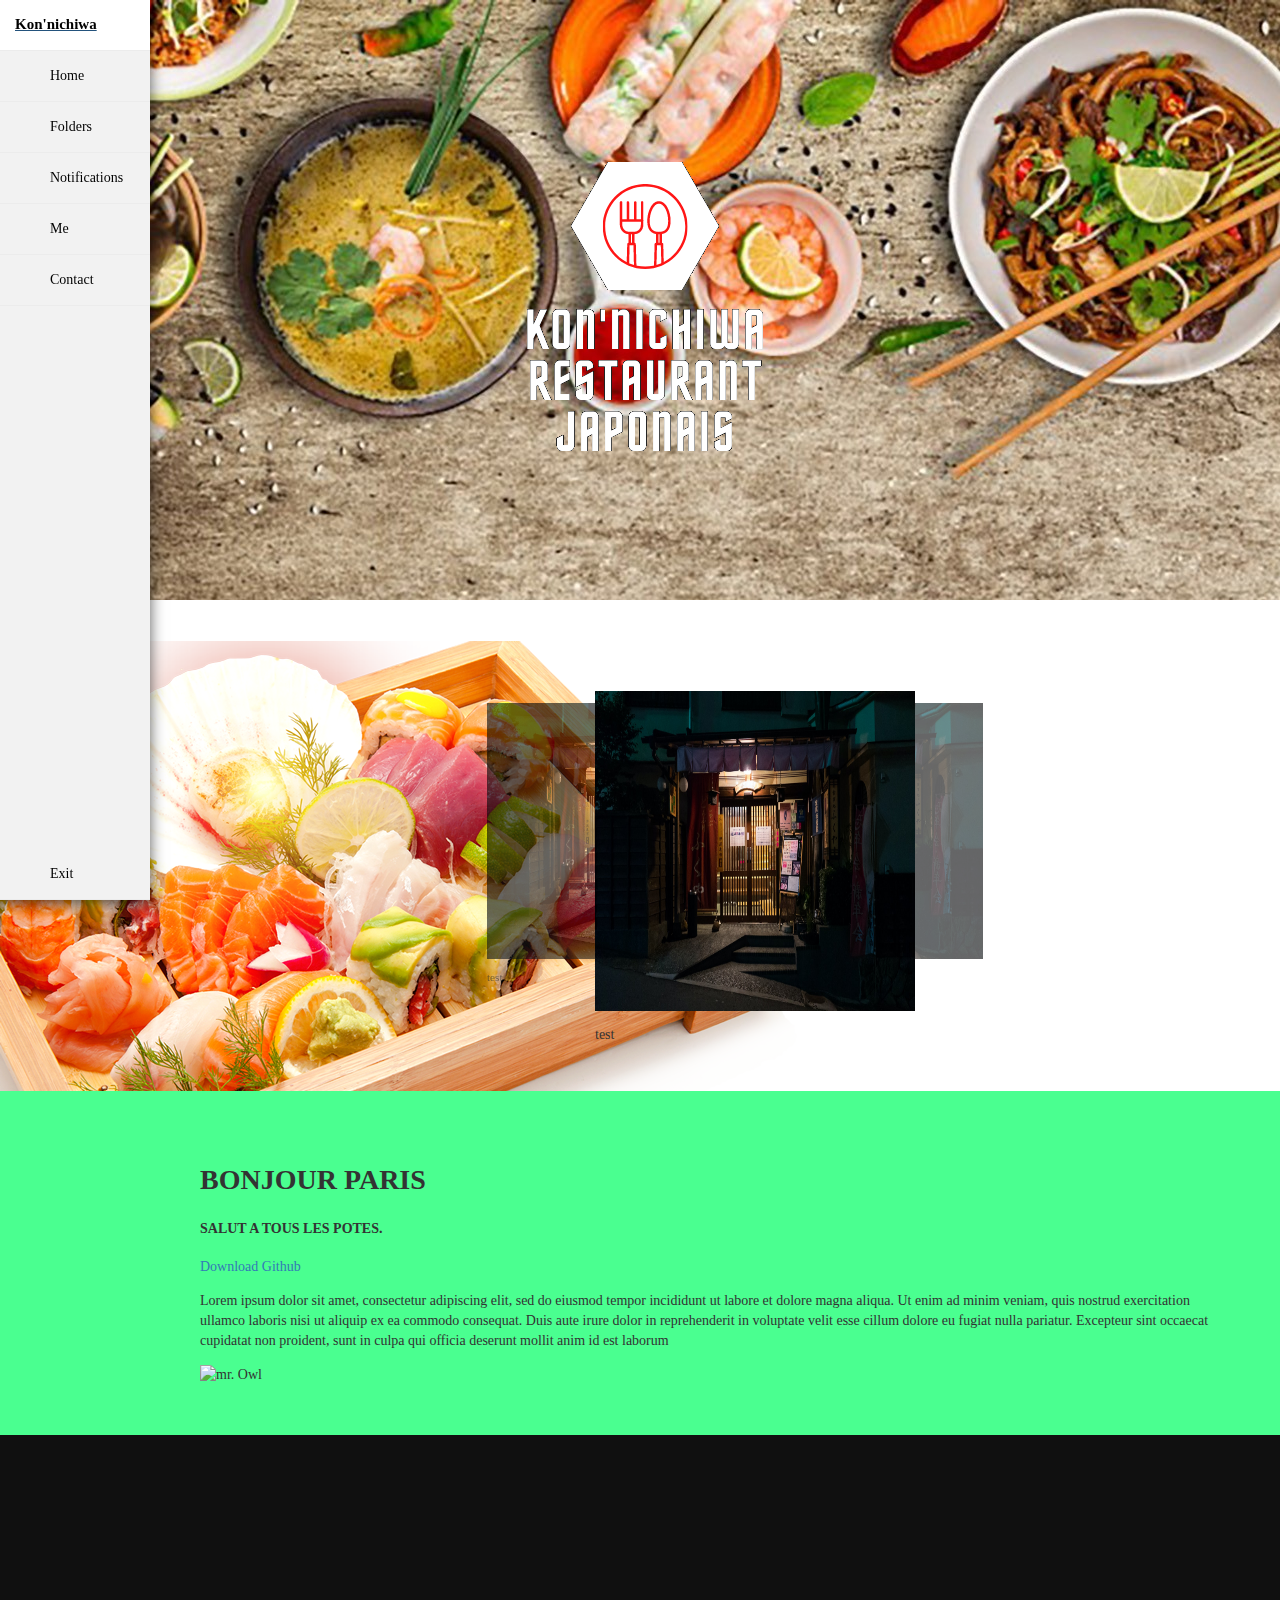
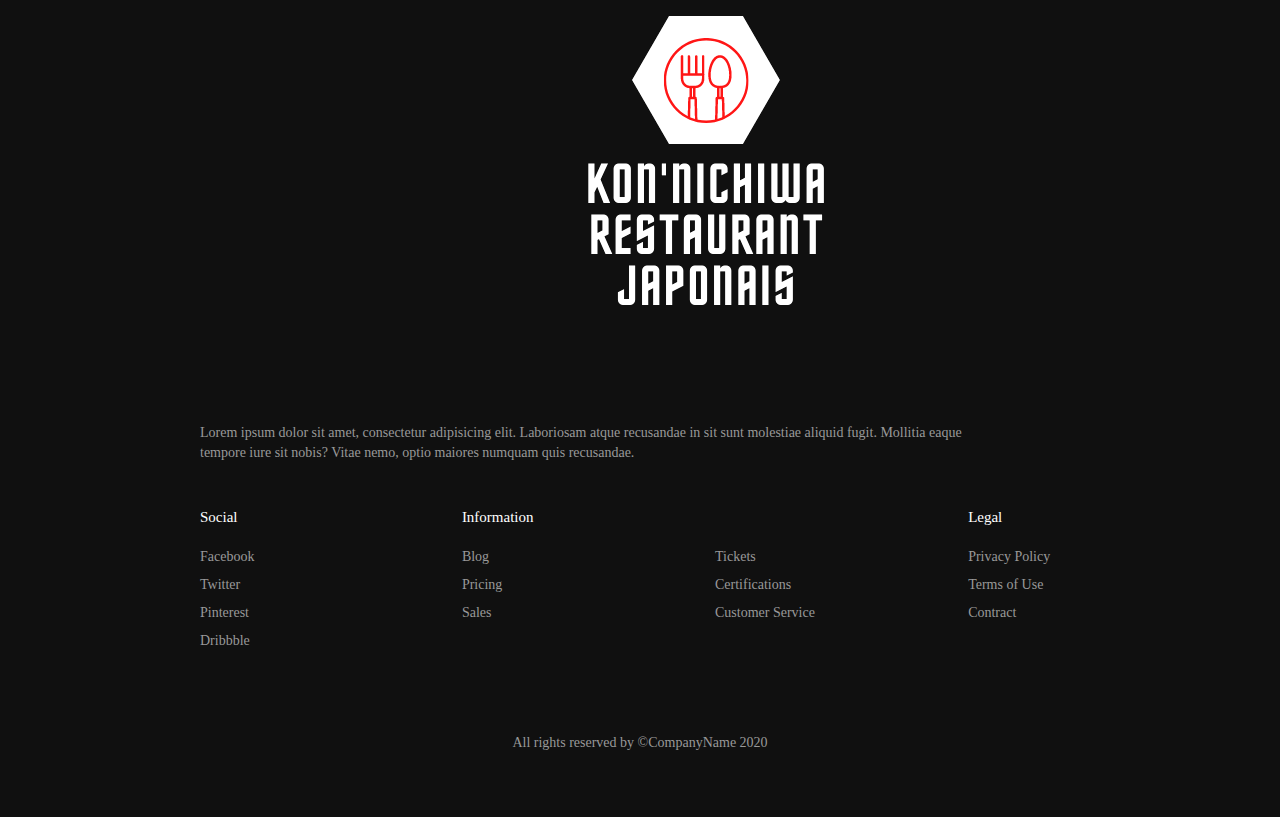
==== Index.html @ 8872e387 "Simon" ====
<!DOCTYPE html>
<html>
    
    <head>
		<html lang="fr">
		<meta charset="utf-8">
		<meta http-equiv="X-UA-Compatible" content="IE=edge">
		<title>Kon'nichiwa | Restaurant Japonais</title>
		<meta name="viewport" content="width=device-width, initial-scale=1">
		<link rel="StyleSheet" href="css/Navbar.css">
		<link rel="StyleSheet" href="css/carousel.css">		
		<link rel="StyleSheet" href="css/carousel2.css">			
		<link rel="StyleSheet" href="css/Footer.css">
		<link rel="StyleSheet" href="css/css.css">
		<link href="https://fonts.googleapis.com/css2?family=Source+Sans+Pro:wght@400;700&display=swap" rel="stylesheet">
		<link rel="stylesheet" href="https://cdnjs.cloudflare.com/ajax/libs/font-awesome/5.14.0/css/all.min.css" integrity="sha512-1PKOgIY59xJ8Co8+NE6FZ+LOAZKjy+KY8iq0G4B3CyeY6wYHN3yt9PW0XpSriVlkMXe40PTKnXrLnZ9+fkDaog==" crossorigin="anonymous" />
	
	</head>

<body>
 <!-- Fixed navbar -->
 
 <nav class="navbar">
	<ul class="navbar-menu">
	  <li class="navbar-item logo">
		<a href="#" class="navbar-link">
		  <span class="navbar-title">Kon'nichiwa</span>
		  <i class="fas fa-chevron-right navbar-icon"></i>
		</a>
	  </li>
	  <li class="navbar-item">
		<a href="#" class="navbar-link">
		  <i class="fas fa-home navbar-icon"></i>
		  <span class="navbar-title">Home</span>
		</a>
	  </li>
	  <li class="navbar-item">
		<a href="#" class="navbar-link">
		  <i class="fas fa-folder navbar-icon"></i>
		  <span class="navbar-title">Folders</span>
		</a>
	  </li>
	  <li class="navbar-item">
		<a href="#" class="navbar-link">
		  <i class="fas fa-bell navbar-icon"></i>
		  <span class="navbar-title">Notifications</span>
		</a>
	  </li>
	  <li class="navbar-item">
		<a href="#" class="navbar-link">
		  <i class="fas fa-user navbar-icon"></i>
		  <span class="navbar-title">Me</span>
		</a>
	  </li>
	  <li class="navbar-item">
		<a href="#" class="navbar-link">
		  <i class="fas fa-phone navbar-icon"></i>
		  <span class="navbar-title">Contact</span>
		</a>
	  </li>
	  <li class="navbar-item">
		<a href="#" class="navbar-link">
		  <i class="fas fa-sign-out-alt navbar-icon"></i>
		  <span class="navbar-title">Exit</span>
		</a>
	  </li>
	</ul>
  </nav>



  <section id="hero">
	<div class="row">
	  <div class="large-8 medium-8 columns">
		<img src="img/Restaurant.png">
	  </div>
	</div>
  </section>
  <hr>

  <section id="hero2">
	<div class="row">
		<div class="large-8 medium-8 columns">
		  <div class="card-carousel">
			<div class="my-card"><img width="320px" height="320px"src="img/slide1.jpg"><p>test</p></div>
			<div class="my-card"><img width="320px" height="320px"src="img/japon.jpg"><p>test</p></div>
			<div class="my-card"><img width="320px" height="320px"src="img/japon.jpg"><p>test</p></div>
			<div class="my-card"><img width="320px" height="320px"src="img/japon.jpg"><p>test</p></div>
			<div class="my-card"><img width="320px" height="320px"src="img/japon.jpg"><p>test</p></div>
			<div class="my-card"><img width="320px" height="320px"src="img/japon.jpg"><p>test</p></div>
			<div class="my-card"><img width="320px" height="320px"src="img/japon.jpg"><p>test</p></div>
			<div class="my-card"><img width="320px" height="320px"src="img/japon.jpg"><p>test</p></div>
			</div>
		</div>
	  </div>
	</section>
	
  <section id="hero3">
	<div class="row">
	  <div class="large-8 medium-8 columns">
		<h1>BONJOUR PARIS</h1>
		<h4>SALUT A TOUS LES POTES.</h4>
		<a href="https://github.com/OwlCarousel2/OwlCarousel2/archive/2.3.4.zip" class="hero-button">Download</a> 
		<a href="https://github.com/OwlCarousel2/OwlCarousel2" class="hero-button outline">Github</a> 
		<p>Lorem ipsum dolor sit amet, consectetur adipiscing elit, sed do eiusmod tempor incididunt ut labore et dolore magna aliqua. Ut enim ad minim veniam, quis nostrud exercitation ullamco laboris nisi ut aliquip ex ea commodo consequat. Duis aute irure dolor in reprehenderit in voluptate velit esse cillum dolore eu fugiat nulla pariatur. Excepteur sint occaecat cupidatat non proident, sunt in culpa qui officia deserunt mollit anim id est laborum</p>
	  </div>
	  <div class="large-4 medium-4 columns">
		<img class="owl-logo" src="assets/img/owl-logo.png" alt="mr. Owl">
	  </div>
	</div>
  </section> 

	  <!--Footer-->
	  <footer class="footer">
		<div class="allfooter">
		<div class="l-footer">
		<h1>
		<img src="img/Restaurant.png" alt=""></h1>
		<p>
		Lorem ipsum dolor sit amet, consectetur adipisicing elit. Laboriosam atque recusandae in sit sunt molestiae aliquid fugit. Mollitia eaque tempore iure sit nobis? Vitae nemo, optio maiores numquam quis recusandae.</p>
		</div>
		<ul class="r-footer">
		<li>
		  <h2>
		Social</h2>
		<ul class="box">
		<li><a href="#">Facebook</a></li>
		<li><a href="#">Twitter</a></li>
		<li><a href="#">Pinterest</a></li>
		<li><a href="#">Dribbble</a></li>
		</ul>
		</li>
		<li class="features">
		  <h2>
		Information</h2>
		<ul class="box h-box">
		<li><a href="#">Blog</a></li>
		<li><a href="#">Pricing</a></li>
		<li><a href="#">Sales</a></li>
		<li><a href="#">Tickets</a></li>
		<li><a href="#">Certifications</a></li>
		<li><a href="#">Customer Service</a></li>
		</ul>
		</li>
		<li>
		  <h2>
		Legal</h2>
		<ul class="box">
		<li><a href="#">Privacy Policy</a></li>
		<li><a href="#">Terms of Use</a></li>
		<li><a href="#">Contract</a></li>
		</ul>
		</li>
		</ul>		
	</div>		
		<div class="b-footer">
		<p>
		All rights reserved by ©CompanyName 2020 </p>
		</div>
		</footer>
  </div>
	
	

  <script src="https://code.jquery.com/jquery-3.3.1.min.js" integrity="sha384-tsQFqpEReu7ZLhBV2VZlAu7zcOV+rXbYlF2cqB8txI/8aZajjp4Bqd+V6D5IgvKT" crossorigin="anonymous">
  </script>
  <script src="js/carousel.js"></script>

</body>
</html>
---- css/Navbar.css ----
:root {
  --navbar-background-color: #f2f2f2;
  --navbar-item-hovered-color:white;
  --navbar-separator-color:#ececec;
  --navbar-icon-color:#646c79;
  --navbar-text-color:black;
  --navbar-transition-speed: .2s;
  --primary-color:#7C4DFF;
  --navbar-logo-background-color:#e2dfe4;
}


html, body {
  margin:0;
  font-family: 'Source Sans Pro';
  font-size:16px;
}

main {
  padding: 1rem 4rem;
  margin-left: 5rem;
  text-align: justify;
}

.navbar {
  width:5rem;
  position:fixed;
  top:0px;
  left:0px;
  bottom:0px;
  background:var(--navbar-background-color);
  box-shadow: rgba(0,0, 0, 0.65) 0 4px 14px;
  transition: width var(--navbar-transition-speed) ease;
  z-index: 1;
}

.navbar:hover {
  width:15rem;
}

.navbar-menu {
  list-style: none;
  padding:0;
  margin:0;
  display:flex;
  flex-direction: column;
  align-items: center;
  height:100%;
}

.navbar-item {
  width: 100%;
  border-bottom:solid 1px var(--navbar-separator-color);
  transition: background-color var(--navbar-transition-speed);
}

.navbar-item:hover {
  background-color:var(--navbar-item-hovered-color);
}

.navbar-item:last-child {
  margin-top:auto;
}

.navbar-link {
  display:flex;
  align-items: center;
  justify-content: flex-start;
  height:5rem;
  width:100%;
  text-decoration: none;
}

.navbar-icon {
  text-align: center;
  font-size: 1.5rem;
  min-width: 2rem;
  margin: 0 1.5rem;
  color:var(--navbar-icon-color);
  transition:var(--navbar-transition-speed);
}

.navbar-item:hover .navbar-icon {
  color:var(--primary-color);
}

.navbar-title {
  color:var(--navbar-text-color);
}

.navbar:not(:hover) .navbar-title {
  display:none;
}

.logo {
  background:var(--navbar-logo-background-color);
}

.logo .navbar-title {
  font-size:1.5rem;
  font-weight:bold;
  margin-left:1.5rem;
}

.navbar:hover .logo .navbar-icon {
  transform:rotate(180deg);
}

/*
** RESPONSIVE
*/

@media only screen and (max-width:1024px) {
  .navbar {
    top:auto;
    width:100%;
    bottom:0px;
    z-index: 1;
  }

  .navbar:hover {
    width:100%;
  }

  .navbar-menu {
    flex-direction: row;
  }

  .logo {
    display:none;
  }

  main {
    margin-left:0;
    margin-bottom:5rem;
  }

  .navbar:hover .navbar-title {
    display:none;
  }

  .navbar-icon {
    min-width:auto;
    margin:0;
  }

  .navbar-link {
    justify-content: center;
  }
}
---- css/carousel.css ----
/*!
 * Generated using the Bootstrap Customizer (https://getbootstrap.com/docs/3.4/customize/)
 */
/*!
 * Bootstrap v3.4.1 (https://getbootstrap.com/)
 * Copyright 2011-2019 Twitter, Inc.
 * Licensed under MIT (https://github.com/twbs/bootstrap/blob/master/LICENSE)
 */
/*! normalize.css v3.0.3 | MIT License | github.com/necolas/normalize.css */
html {
  font-family: sans-serif;
  -ms-text-size-adjust: 100%;
  -webkit-text-size-adjust: 100%;
}
body {
  margin: 0;
}
article,
aside,
details,
figcaption,
figure,
footer,
header,
hgroup,
main,
menu,
nav,
section,
summary {
  display: block;
}
audio,
canvas,
progress,
video {
  display: inline-block;
  vertical-align: baseline;
}
audio:not([controls]) {
  display: none;
  height: 0;
}
[hidden],
template {
  display: none;
}
a {
  background-color: transparent;
}
a:active,
a:hover {
  outline: 0;
}
abbr[title] {
  border-bottom: none;
  text-decoration: underline;
  text-decoration: underline dotted;
}
b,
strong {
  font-weight: bold;
}
dfn {
  font-style: italic;
}
h1 {
  font-size: 2em;
  margin: 0.67em 0;
}
mark {
  background: #ff0;
  color: #000;
}
small {
  font-size: 80%;
}
sub,
sup {
  font-size: 75%;
  line-height: 0;
  position: relative;
  vertical-align: baseline;
}
sup {
  top: -0.5em;
}
sub {
  bottom: -0.25em;
}
img {
  border: 0;
}
svg:not(:root) {
  overflow: hidden;
}
figure {
  margin: 1em 40px;
}
hr {
  -webkit-box-sizing: content-box;
  -moz-box-sizing: content-box;
  box-sizing: content-box;
  height: 0;
}
pre {
  overflow: auto;
}
code,
kbd,
pre,
samp {
  font-family: monospace, monospace;
  font-size: 1em;
}
button,
input,
optgroup,
select,
textarea {
  color: inherit;
  font: inherit;
  margin: 0;
}
button {
  overflow: visible;
}
button,
select {
  text-transform: none;
}
button,
html input[type="button"],
input[type="reset"],
input[type="submit"] {
  -webkit-appearance: button;
  cursor: pointer;
}
button[disabled],
html input[disabled] {
  cursor: default;
}
button::-moz-focus-inner,
input::-moz-focus-inner {
  border: 0;
  padding: 0;
}
input {
  line-height: normal;
}
input[type="checkbox"],
input[type="radio"] {
  -webkit-box-sizing: border-box;
  -moz-box-sizing: border-box;
  box-sizing: border-box;
  padding: 0;
}
input[type="number"]::-webkit-inner-spin-button,
input[type="number"]::-webkit-outer-spin-button {
  height: auto;
}
input[type="search"] {
  -webkit-appearance: textfield;
  -webkit-box-sizing: content-box;
  -moz-box-sizing: content-box;
  box-sizing: content-box;
}
input[type="search"]::-webkit-search-cancel-button,
input[type="search"]::-webkit-search-decoration {
  -webkit-appearance: none;
}
fieldset {
  border: 1px solid #c0c0c0;
  margin: 0 2px;
  padding: 0.35em 0.625em 0.75em;
}
legend {
  border: 0;
  padding: 0;
}
textarea {
  overflow: auto;
}
optgroup {
  font-weight: bold;
}
table {
  border-collapse: collapse;
  border-spacing: 0;
}
td,
th {
  padding: 0;
}
* {
  -webkit-box-sizing: border-box;
  -moz-box-sizing: border-box;
  box-sizing: border-box;
}
*:before,
*:after {
  -webkit-box-sizing: border-box;
  -moz-box-sizing: border-box;
  box-sizing: border-box;
}
html {
  font-size: 10px;
  -webkit-tap-highlight-color: rgba(0, 0, 0, 0);
}
body {
  font-family: "Helvetica Neue", Helvetica, Arial, sans-serif;
  font-size: 14px;
  line-height: 1.42857143;
  color: #333333;
  background-color: #ffffff;
}
input,
button,
select,
textarea {
  font-family: inherit;
  font-size: inherit;
  line-height: inherit;
}
a {
  color: #337ab7;
  text-decoration: none;
}
a:hover,
a:focus {
  color: #23527c;
  text-decoration: underline;
}
a:focus {
  outline: 5px auto -webkit-focus-ring-color;
  outline-offset: -2px;
}
figure {
  margin: 0;
}
img {
  vertical-align: middle;
  display: flex;
  margin: auto;
}
.img-responsive,
.carousel-inner > .item > img,
.carousel-inner > .item > a > img {
  display: block;
  max-width: 100%;
  height: auto;
}
.img-rounded {
  border-radius: 6px;
}
.img-thumbnail {
  padding: 4px;
  line-height: 1.42857143;
  background-color: #ffffff;
  border: 1px solid #dddddd;
  border-radius: 4px;
  -webkit-transition: all 0.2s ease-in-out;
  -o-transition: all 0.2s ease-in-out;
  transition: all 0.2s ease-in-out;
  display: inline-block;
  max-width: 100%;
  height: auto;
}
.img-circle {
  border-radius: 50%;
}
hr {
  margin-top: 20px;
  margin-bottom: 20px;
  border: 0;
  border-top: 1px solid #eeeeee;
}
.sr-only {
  position: absolute;
  width: 1px;
  height: 1px;
  padding: 0;
  margin: -1px;
  overflow: hidden;
  clip: rect(0, 0, 0, 0);
  border: 0;
}
.sr-only-focusable:active,
.sr-only-focusable:focus {
  position: static;
  width: auto;
  height: auto;
  margin: 0;
  overflow: visible;
  clip: auto;
}
[role="button"] {
  cursor: pointer;
}
.carousel {
  position: relative;
}
.carousel-inner {
  position: relative;
  width: 100%;
  overflow: hidden;
}
.carousel-inner > .item {
  position: relative;
  display: none;
  -webkit-transition: 0.6s ease-in-out left;
  -o-transition: 0.6s ease-in-out left;
  transition: 0.6s ease-in-out left;
}
.carousel-inner > .item > img,
.carousel-inner > .item > a > img {
  line-height: 1;
}
@media all and (transform-3d), (-webkit-transform-3d) {
  .carousel-inner > .item {
    -webkit-transition: -webkit-transform 0.6s ease-in-out;
    -o-transition: -o-transform 0.6s ease-in-out;
    transition: transform 0.6s ease-in-out;
    -webkit-backface-visibility: hidden;
    backface-visibility: hidden;
    -webkit-perspective: 1000px;
    perspective: 1000px;
  }
  .carousel-inner > .item.next,
  .carousel-inner > .item.active.right {
    -webkit-transform: translate3d(100%, 0, 0);
    transform: translate3d(100%, 0, 0);
    left: 0;
  }
  .carousel-inner > .item.prev,
  .carousel-inner > .item.active.left {
    -webkit-transform: translate3d(-100%, 0, 0);
    transform: translate3d(-100%, 0, 0);
    left: 0;
  }
  .carousel-inner > .item.next.left,
  .carousel-inner > .item.prev.right,
  .carousel-inner > .item.active {
    -webkit-transform: translate3d(0, 0, 0);
    transform: translate3d(0, 0, 0);
    left: 0;
  }
}
.carousel-inner > .active,
.carousel-inner > .next,
.carousel-inner > .prev {
  display: block;
}
.carousel-inner > .active {
  left: 0;
}
.carousel-inner > .next,
.carousel-inner > .prev {
  position: absolute;
  top: 0;
  width: 100%;
}
.carousel-inner > .next {
  left: 100%;
}
.carousel-inner > .prev {
  left: -100%;
}
.carousel-inner > .next.left,
.carousel-inner > .prev.right {
  left: 0;
}
.carousel-inner > .active.left {
  left: -100%;
}
.carousel-inner > .active.right {
  left: 100%;
}
.carousel-control {
  position: absolute;
  top: 0;
  bottom: 0;
  left: 0;
  width: 15%;
  font-size: 20px;
  color: #ffffff;
  text-align: center;
  text-shadow: 0 1px 2px rgba(0, 0, 0, 0.6);
  background-color: rgba(0, 0, 0, 0);
  filter: alpha(opacity=50);
  opacity: 0.5;
}
.carousel-control.left {
  background-image: -webkit-linear-gradient(left, rgba(0, 0, 0, 0.5) 0%, rgba(0, 0, 0, 0.0001) 100%);
  background-image: -o-linear-gradient(left, rgba(0, 0, 0, 0.5) 0%, rgba(0, 0, 0, 0.0001) 100%);
  background-image: -webkit-gradient(linear, left top, right top, from(rgba(0, 0, 0, 0.5)), to(rgba(0, 0, 0, 0.0001)));
  background-image: linear-gradient(to right, rgba(0, 0, 0, 0.5) 0%, rgba(0, 0, 0, 0.0001) 100%);
  filter: progid:DXImageTransform.Microsoft.gradient(startColorstr='#80000000', endColorstr='#00000000', GradientType=1);
  background-repeat: repeat-x;
}
.carousel-control.right {
  right: 0;
  left: auto;
  background-image: -webkit-linear-gradient(left, rgba(0, 0, 0, 0.0001) 0%, rgba(0, 0, 0, 0.5) 100%);
  background-image: -o-linear-gradient(left, rgba(0, 0, 0, 0.0001) 0%, rgba(0, 0, 0, 0.5) 100%);
  background-image: -webkit-gradient(linear, left top, right top, from(rgba(0, 0, 0, 0.0001)), to(rgba(0, 0, 0, 0.5)));
  background-image: linear-gradient(to right, rgba(0, 0, 0, 0.0001) 0%, rgba(0, 0, 0, 0.5) 100%);
  filter: progid:DXImageTransform.Microsoft.gradient(startColorstr='#00000000', endColorstr='#80000000', GradientType=1);
  background-repeat: repeat-x;
}
.carousel-control:hover,
.carousel-control:focus {
  color: #ffffff;
  text-decoration: none;
  outline: 0;
  filter: alpha(opacity=90);
  opacity: 0.9;
}
.carousel-control .icon-prev,
.carousel-control .icon-next,
.carousel-control .glyphicon-chevron-left,
.carousel-control .glyphicon-chevron-right {
  position: absolute;
  top: 50%;
  z-index: 5;
  display: inline-block;
  margin-top: -10px;
}
.carousel-control .icon-prev,
.carousel-control .glyphicon-chevron-left {
  left: 50%;
  margin-left: -10px;
}
.carousel-control .icon-next,
.carousel-control .glyphicon-chevron-right {
  right: 50%;
  margin-right: -10px;
}
.carousel-control .icon-prev,
.carousel-control .icon-next {
  width: 20px;
  height: 20px;
  font-family: serif;
  line-height: 1;
}
.carousel-control .icon-prev:before {
  content: "\2039";
}
.carousel-control .icon-next:before {
  content: "\203a";
}
.carousel-indicators {
  position: absolute;
  bottom: 10px;
  left: 50%;
  z-index: 15;
  width: 60%;
  padding-left: 0;
  margin-left: -30%;
  text-align: center;
  list-style: none;
}
.carousel-indicators li {
  display: inline-block;
  width: 10px;
  height: 10px;
  margin: 1px;
  text-indent: -999px;
  cursor: pointer;
  background-color: #000 \9;
  background-color: rgba(0, 0, 0, 0);
  border: 1px solid #ffffff;
  border-radius: 10px;
}
.carousel-indicators .active {
  width: 12px;
  height: 12px;
  margin: 0;
  background-color: #ffffff;
}
.carousel-caption {
  position: absolute;
  right: 15%;
  bottom: 20px;
  left: 15%;
  z-index: 10;
  padding-top: 20px;
  padding-bottom: 20px;
  color: #ffffff;
  text-align: center;
  text-shadow: 0 1px 2px rgba(0, 0, 0, 0.6);
}
.carousel-caption .btn {
  text-shadow: none;
}
@media screen and (min-width: 768px) {
  .carousel-control .glyphicon-chevron-left,
  .carousel-control .glyphicon-chevron-right,
  .carousel-control .icon-prev,
  .carousel-control .icon-next {
    width: 30px;
    height: 30px;
    margin-top: -10px;
    font-size: 30px;
  }
  .carousel-control .glyphicon-chevron-left,
  .carousel-control .icon-prev {
    margin-left: -10px;
  }
  .carousel-control .glyphicon-chevron-right,
  .carousel-control .icon-next {
    margin-right: -10px;
  }
  .carousel-caption {
    right: 20%;
    left: 20%;
    padding-bottom: 30px;
  }
  .carousel-indicators {
    bottom: 20px;
  }
}
.clearfix:before,
.clearfix:after {
  display: table;
  content: " ";
}
.clearfix:after {
  clear: both;
}
.center-block {
  display: block;
  margin-right: auto;
  margin-left: auto;
}
.pull-right {
  float: right !important;
}
.pull-left {
  float: left !important;
}
.hide {
  display: none !important;
}
.show {
  display: block !important;
}
.invisible {
  visibility: hidden;
}
.text-hide {
  font: 0/0 a;
  color: transparent;
  text-shadow: none;
  background-color: transparent;
  border: 0;
}
.hidden {
  display: none !important;
}
.affix {
  position: fixed;
}
---- css/carousel2.css ----
.card-carousel {
    display: flex;
    align-items: center;
    justify-content: center;
    position: relative;
  }
  
  .card-carousel .my-card {
    height: 20rem;
    width: 12rem;
    position: relative;
    z-index: 1;
    -webkit-transform: scale(0.6) translateY(-2rem);
    transform: scale(0.6) translateY(-2rem);
    opacity: 0;
    cursor: pointer;
    pointer-events: none;
    background: #2e5266;
    background: linear-gradient(to top, #2e5266, #6e8898);
    transition: 1s;
  }
  
  .card-carousel .my-card:after {
    content: '';
    position: absolute;
    height: 2px;
    width: 100%;
    border-radius: 100%;
    background-color: rgba(0,0,0,0.3);
    bottom: -5rem;
    -webkit-filter: blur(4px);
    filter: blur(4px);
  }
  
  .card-carousel .my-card.active {
    z-index: 3;
    -webkit-transform: scale(1) translateY(0) translateX(0);
    transform: scale(1) translateY(0) translateX(0);
    opacity: 1;
    pointer-events: auto;
    transition: 1s;
  }
  
  .card-carousel .my-card.prev, .card-carousel .my-card.next {
    z-index: 2;
    -webkit-transform: scale(0.8) translateY(-1rem) translateX(0);
    transform: scale(0.8) translateY(-1rem) translateX(0);
    opacity: 0.6;
    pointer-events: auto;
    transition: 1s;
  }
---- css/Footer.css ----
*, *:before, *:after {
    box-sizing: border-box;
    }
    
    body {
    font-family: poppins;
    margin: 0;
    display: grid;
    font-size: 14px;
    }
    header p {
    padding: 50px;
    text-align: center;
    color: #bebebe;
    text-transform: uppercase;
    font-size: 65px;
    font-weight: 700;
    }
    .footer {
    display: flex;
    flex-flow: row wrap;
    padding: 50px;
    color: #fff;
    background-color: #101010;
    }
    
    .footer > * {
    flex:  1 100%;
    }
    
    .l-footer {
    margin-right: 1.25em;
    margin-bottom: 2em;
    }
    
    h2 {
    font-weight: 400;
    font-size: 15px;
    }
    
    .footer ul {
    list-style: none;
    padding-left: 0;
    }
    
    .footer li {
    line-height: 2em;
    }
    
    .footer a {
    text-decoration: none;
    }
    
    .r-footer {
    display: flex;
    flex-flow: row wrap;
    }
    
    .r-footer > * {
    flex: 1 50%;
    margin-right: 1.25em;
    }
    
    .box a {
    color: #999;
    }
    
    .h-box {
    column-count: 2;
    column-gap: 1.25em;
    }
    
    .b-footer {
    text-align: center;
    color: #999;
    padding-top: 50px;
    }
    .allfooter
    {
        margin-left: 150px;
    }
    
    .l-footer p {
    padding-right: 20%;
    color: #999;
    }   
    
    @media screen and (min-width: 600px) {
    .r-footer > * {
    flex: 1;
    }
    
    .features {
    flex-grow: 2;
    }
    
    .l-footer {
    flex: 1 0px;
    }
    
    .r-footer {
    flex: 2 0px;
    }
    }
---- css/css.css ----
#hero {
    background-image: url(../img/baner.jpg);
    background-repeat: no-repeat;
    padding-top: 5rem;
    padding-bottom: 5rem;
    padding-left: 20rem;
    padding-right: 19rem;
}

#hero2 {
    background-image: url(../img/deco3.png);
    background-repeat: no-repeat; 
    padding-top: 5rem;
    padding-bottom: 20rem;
    padding-left: 20rem;
    padding-right: 5rem;
}

#hero3 {
    background-color: #4aff90;
    padding-top: 5rem;
    padding-bottom: 5rem;
    padding-left: 20rem;
    padding-right: 5rem;
}

.SectionGalerie{
    padding-left: 150px;

}

.container{
    padding-right : 50px;
    margin-left: 155px;
}
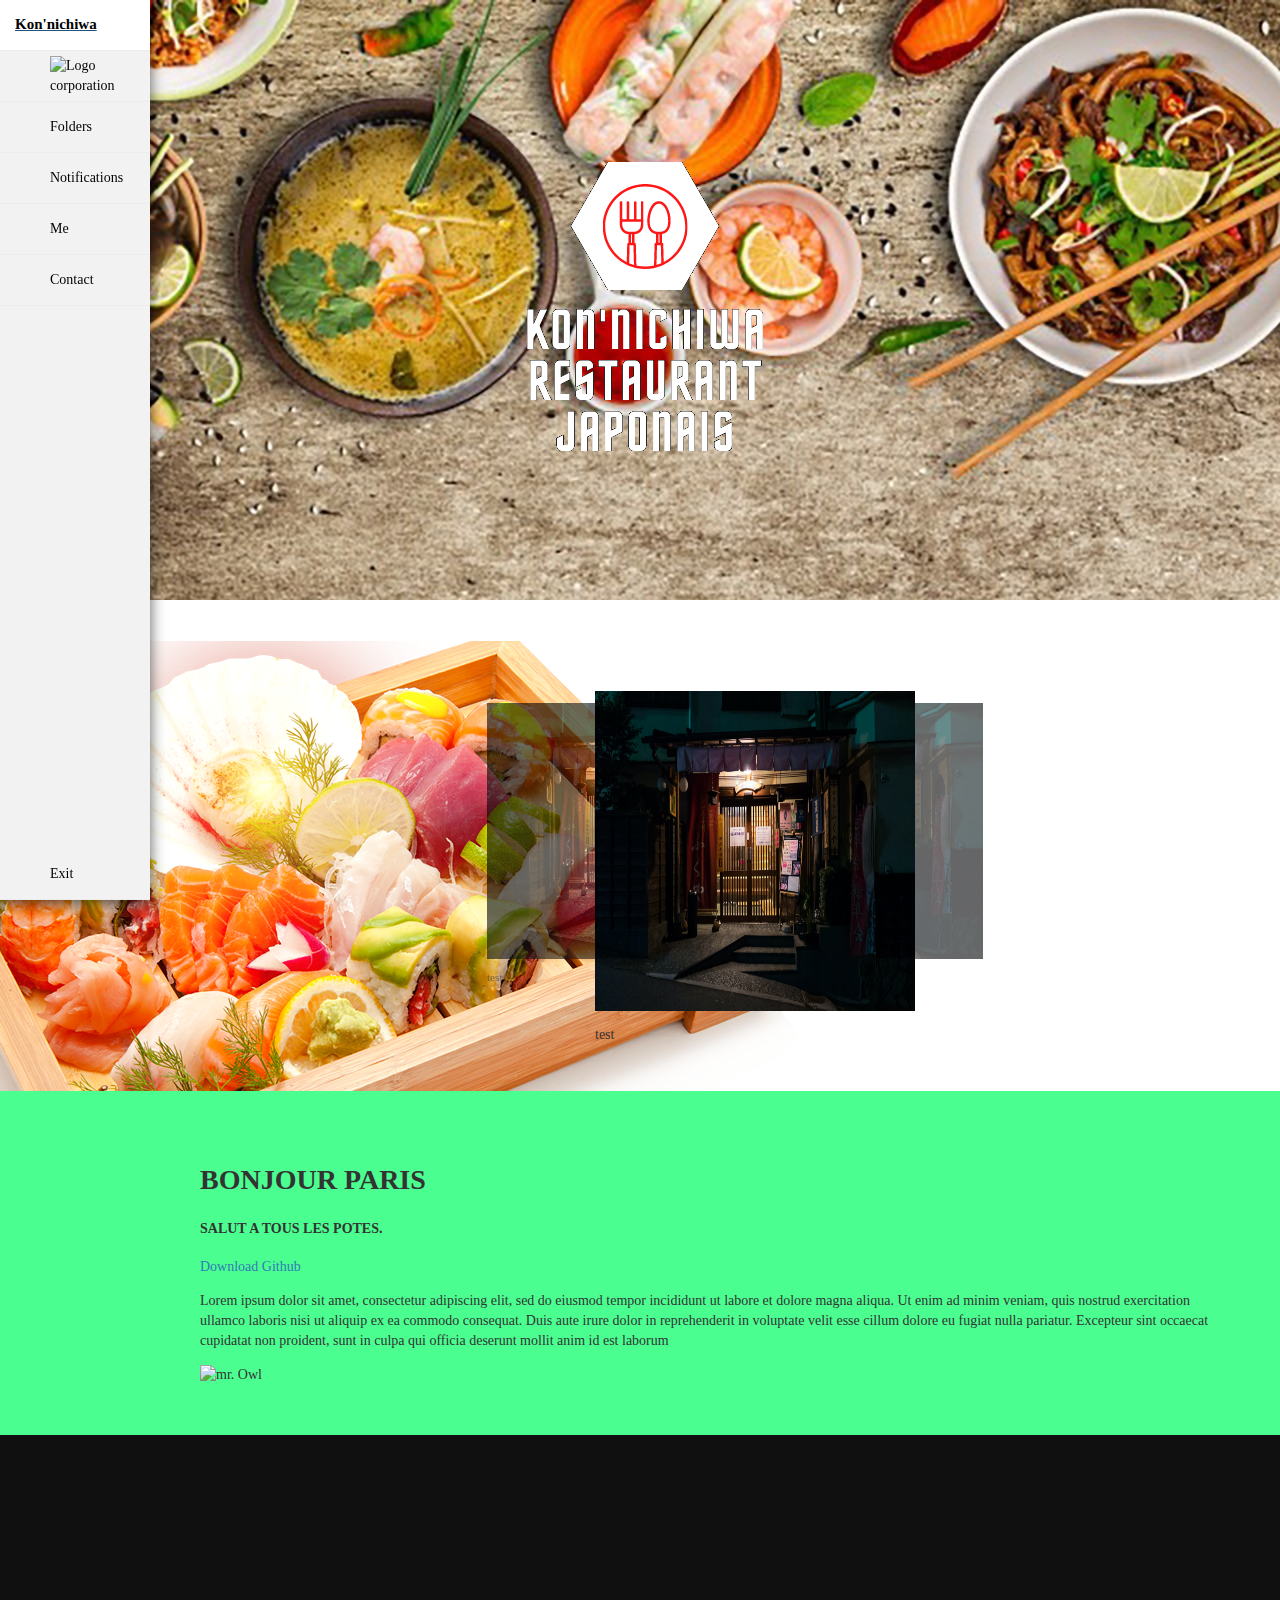
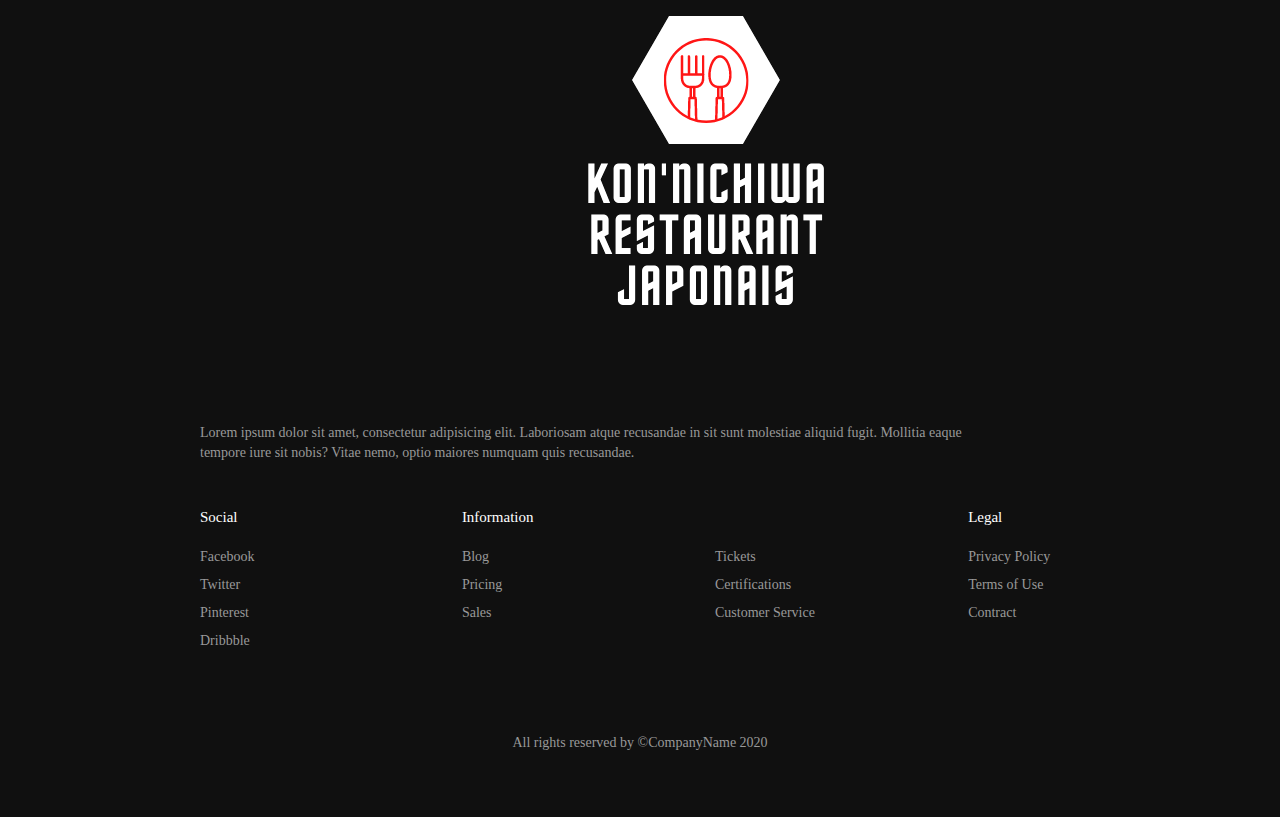
==== commit 14170d23: "Update Index.html" ====
--- a/Index.html
+++ b/Index.html
@@ -31,7 +31,7 @@
 	  <li class="navbar-item">
 		<a href="#" class="navbar-link">
 		  <i class="fas fa-home navbar-icon"></i>
-		  <span class="navbar-title">Home</span>
+		  <span class="navbar-title"><img class="Logo50" alt="Logo corporation" src="img/Logo5.png"></span>
 		</a>
 	  </li>
 	  <li class="navbar-item">
@@ -167,4 +167,4 @@
   <script src="js/carousel.js"></script>
 
 </body>
-</html>+</html>
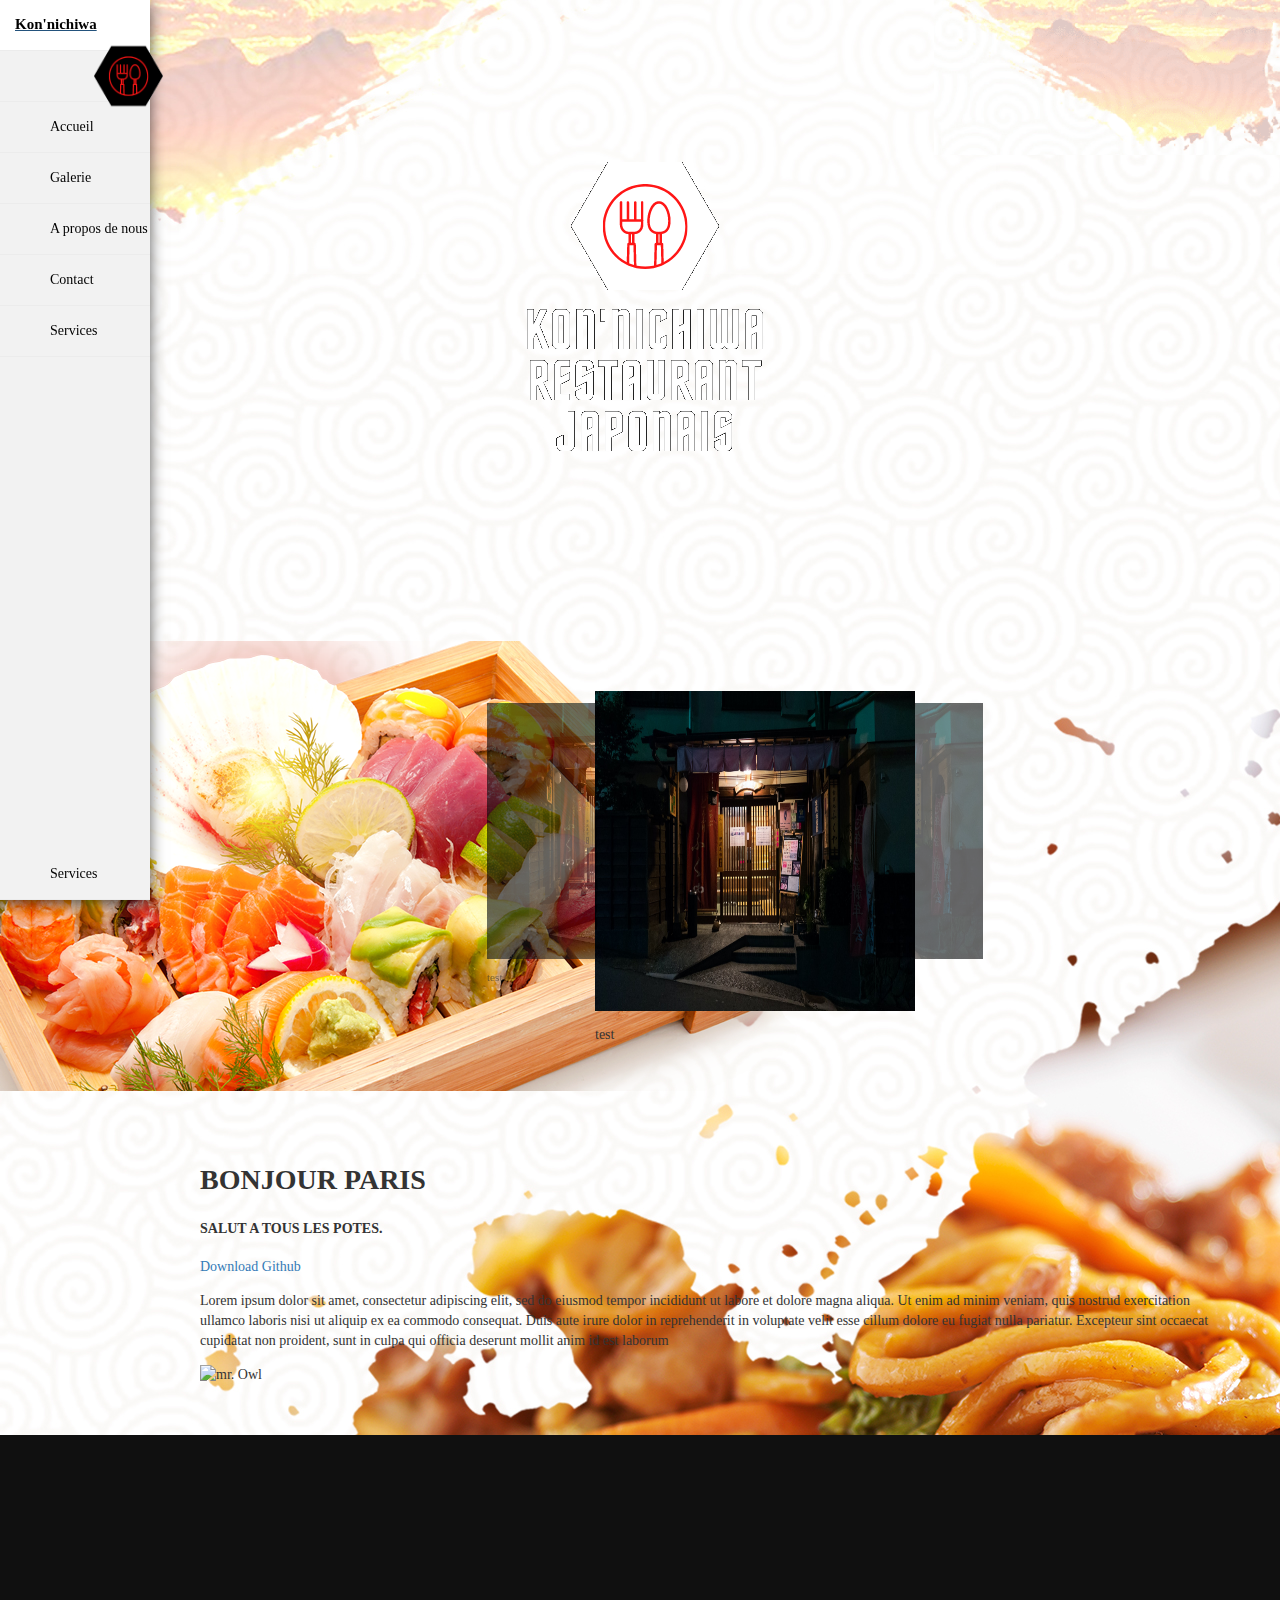
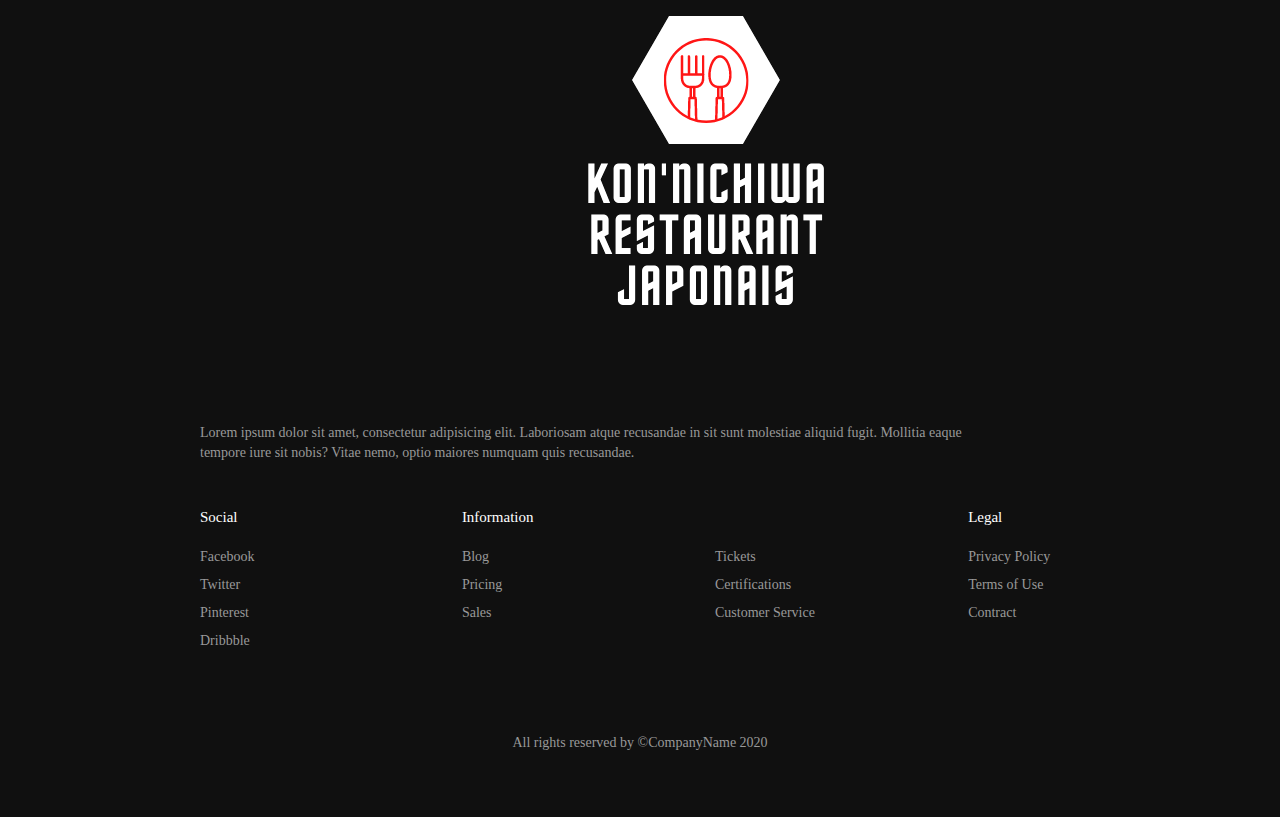
==== commit a9046ba2: "Simon" ====
--- a/Index.html
+++ b/Index.html
@@ -29,39 +29,45 @@
 		</a>
 	  </li>
 	  <li class="navbar-item">
-		<a href="#" class="navbar-link">
+		<a href="Index.html" class="navbar-link">
 		  <i class="fas fa-home navbar-icon"></i>
 		  <span class="navbar-title"><img class="Logo50" alt="Logo corporation" src="img/Logo5.png"></span>
 		</a>
 	  </li>
 	  <li class="navbar-item">
-		<a href="#" class="navbar-link">
+		<a href="Index.html" class="navbar-link">
 		  <i class="fas fa-folder navbar-icon"></i>
-		  <span class="navbar-title">Folders</span>
+		  <span class="navbar-title">Accueil</span>
 		</a>
 	  </li>
 	  <li class="navbar-item">
-		<a href="#" class="navbar-link">
+		<a href="Pages/Galerie.html" class="navbar-link">
 		  <i class="fas fa-bell navbar-icon"></i>
-		  <span class="navbar-title">Notifications</span>
+		  <span class="navbar-title">Galerie</span>
 		</a>
 	  </li>
 	  <li class="navbar-item">
-		<a href="#" class="navbar-link">
+		<a href="Pages/AboutUs.html" class="navbar-link">
 		  <i class="fas fa-user navbar-icon"></i>
-		  <span class="navbar-title">Me</span>
+		  <span class="navbar-title">A propos de nous</span>
 		</a>
 	  </li>
 	  <li class="navbar-item">
-		<a href="#" class="navbar-link">
+		<a href="Pages/Contact.html" class="navbar-link">
 		  <i class="fas fa-phone navbar-icon"></i>
 		  <span class="navbar-title">Contact</span>
 		</a>
 	  </li>
 	  <li class="navbar-item">
-		<a href="#" class="navbar-link">
+		<a href="Pages/Services.html" class="navbar-link">
+		  <i class="fas fa-phone navbar-icon"></i>
+		  <span class="navbar-title">Services</span>
+		</a>
+	  </li>	  
+	  <li class="navbar-item">
+		<a href="#Services" class="navbar-link">
 		  <i class="fas fa-sign-out-alt navbar-icon"></i>
-		  <span class="navbar-title">Exit</span>
+		  <span class="navbar-title">Services</span>
 		</a>
 	  </li>
 	</ul>
--- a/css/Navbar.css
+++ b/css/Navbar.css
@@ -147,4 +147,14 @@
   .navbar-link {
     justify-content: center;
   }
-}+}
+
+.Logo50 {
+  width: 70%;
+  margin-left: 43px;
+
+}
+
+.navbar-title {
+  background-image: url(../img/Logonavbar);
+}
--- a/css/Footer.css
+++ b/css/Footer.css
@@ -3,6 +3,7 @@
     }
     
     body {
+    background-image: url(../img/bg1.jpg);
     font-family: poppins;
     margin: 0;
     display: grid;
@@ -102,4 +103,16 @@
     flex: 2 0px;
     }
     }
-    +
+#Gmail{
+  width:15%;
+}
+
+#Facebook{
+  width:15%
+}
+
+#Instagram{
+  width:15%
+}
+    
--- a/css/css.css
+++ b/css/css.css
@@ -1,5 +1,7 @@
 #hero {
-    background-image: url(../img/baner.jpg);
+    background-image: url(../img/deco2.png);
+    background-size: 27%;
+    background-position-x: right;
     background-repeat: no-repeat;
     padding-top: 5rem;
     padding-bottom: 5rem;
@@ -17,7 +19,6 @@
 }
 
 #hero3 {
-    background-color: #4aff90;
     padding-top: 5rem;
     padding-bottom: 5rem;
     padding-left: 20rem;
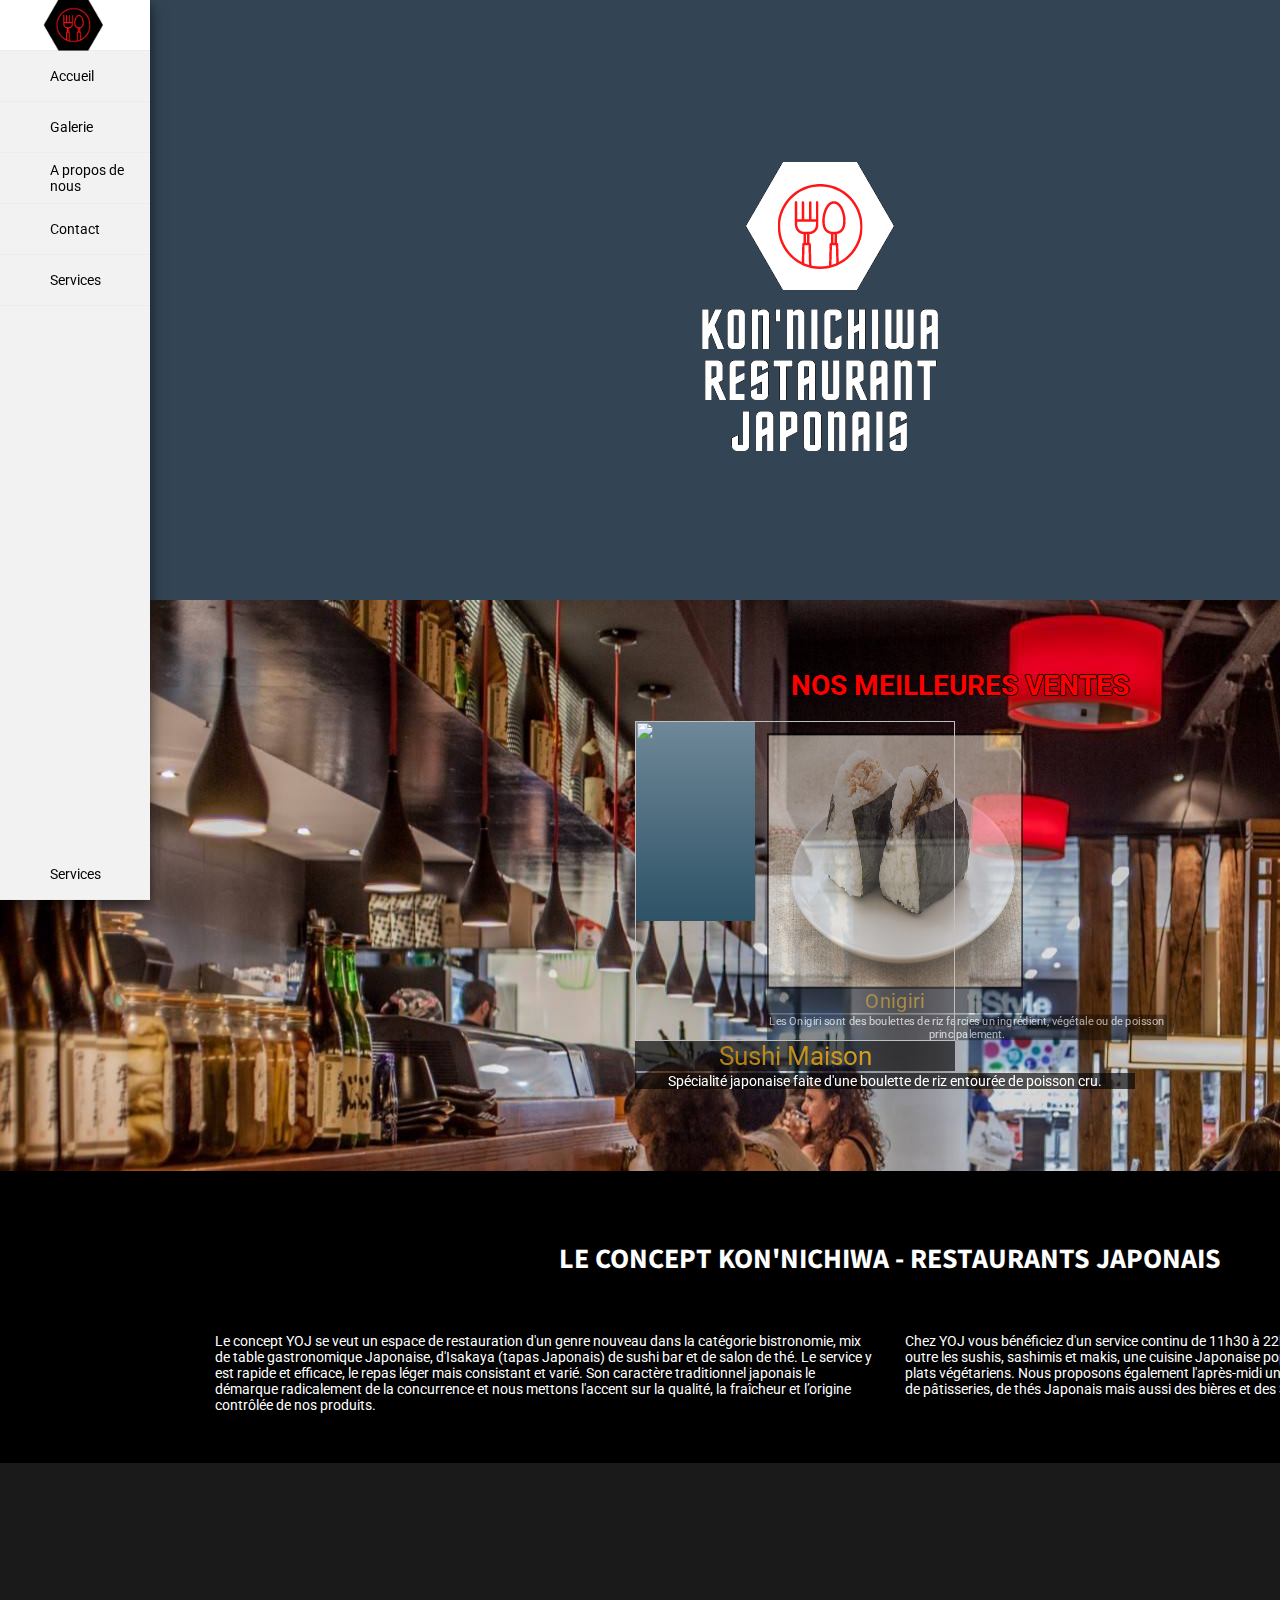
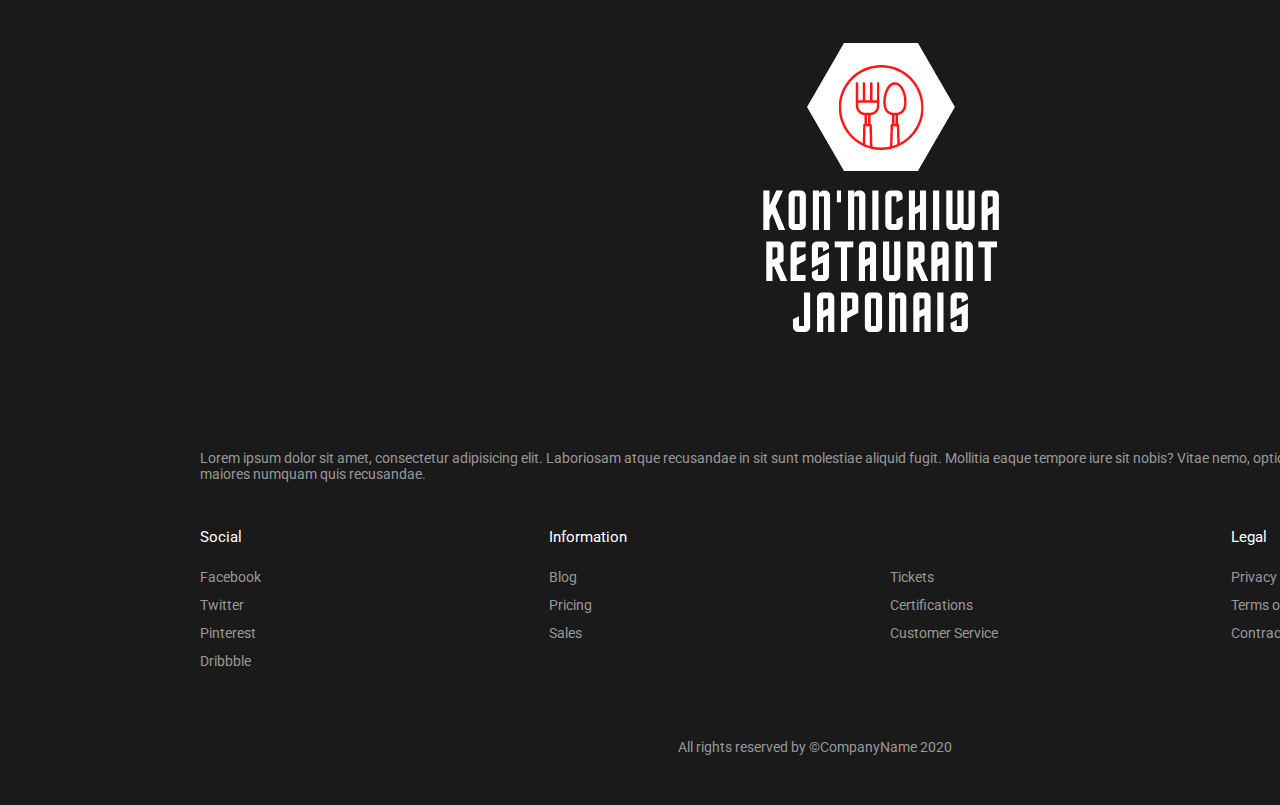
==== commit 3498f9c9: "Simon" ====
--- a/Index.html
+++ b/Index.html
@@ -7,11 +7,14 @@
 		<meta http-equiv="X-UA-Compatible" content="IE=edge">
 		<title>Kon'nichiwa | Restaurant Japonais</title>
 		<meta name="viewport" content="width=device-width, initial-scale=1">
+		<link rel="StyleSheet" href="css/Grid.css">
 		<link rel="StyleSheet" href="css/Navbar.css">
 		<link rel="StyleSheet" href="css/carousel.css">		
 		<link rel="StyleSheet" href="css/carousel2.css">			
 		<link rel="StyleSheet" href="css/Footer.css">
 		<link rel="StyleSheet" href="css/css.css">
+		<link rel="StyleSheet" href="css/style.css">
+		<link rel="StyleSheet" href="css/reboot.css">
 		<link href="https://fonts.googleapis.com/css2?family=Source+Sans+Pro:wght@400;700&display=swap" rel="stylesheet">
 		<link rel="stylesheet" href="https://cdnjs.cloudflare.com/ajax/libs/font-awesome/5.14.0/css/all.min.css" integrity="sha512-1PKOgIY59xJ8Co8+NE6FZ+LOAZKjy+KY8iq0G4B3CyeY6wYHN3yt9PW0XpSriVlkMXe40PTKnXrLnZ9+fkDaog==" crossorigin="anonymous" />
 	
@@ -19,21 +22,16 @@
 
 <body>
  <!-- Fixed navbar -->
- 
+ <div class="container-fluid">
+	 <div class="row">
  <nav class="navbar">
 	<ul class="navbar-menu">
-	  <li class="navbar-item logo">
-		<a href="#" class="navbar-link">
-		  <span class="navbar-title">Kon'nichiwa</span>
-		  <i class="fas fa-chevron-right navbar-icon"></i>
-		</a>
-	  </li>
-	  <li class="navbar-item">
-		<a href="Index.html" class="navbar-link">
-		  <i class="fas fa-home navbar-icon"></i>
-		  <span class="navbar-title"><img class="Logo50" alt="Logo corporation" src="img/Logo5.png"></span>
-		</a>
-	  </li>
+		<li class="navbar-item logo">
+			<a href="#Icon" class="navbar-link">
+			  <span class="navbar-title"><img class="Logo50" alt="Logo corporation" src="img/Logo5.png"></span>
+			  <i class="fas fa-chevron-right navbar-icon"></i>
+			</a>
+		</li>
 	  <li class="navbar-item">
 		<a href="Index.html" class="navbar-link">
 		  <i class="fas fa-folder navbar-icon"></i>
@@ -72,7 +70,8 @@
 	  </li>
 	</ul>
   </nav>
-
+</div> 
+</div>
 
 
   <section id="hero">
@@ -82,38 +81,46 @@
 	  </div>
 	</div>
   </section>
-  <hr>
 
-  <section id="hero2">
+  <section id="hero2" center>
 	<div class="row">
 		<div class="large-8 medium-8 columns">
+			<h1 class="h102">NOS MEILLEURES VENTES</h1>
 		  <div class="card-carousel">
-			<div class="my-card"><img width="320px" height="320px"src="img/slide1.jpg"><p>test</p></div>
-			<div class="my-card"><img width="320px" height="320px"src="img/japon.jpg"><p>test</p></div>
-			<div class="my-card"><img width="320px" height="320px"src="img/japon.jpg"><p>test</p></div>
-			<div class="my-card"><img width="320px" height="320px"src="img/japon.jpg"><p>test</p></div>
-			<div class="my-card"><img width="320px" height="320px"src="img/japon.jpg"><p>test</p></div>
-			<div class="my-card"><img width="320px" height="320px"src="img/japon.jpg"><p>test</p></div>
-			<div class="my-card"><img width="320px" height="320px"src="img/japon.jpg"><p>test</p></div>
-			<div class="my-card"><img width="320px" height="320px"src="img/japon.jpg"><p>test</p></div>
+			<div class="my-card"><img width="320px" height="320px"src="img/slide1.jpg"><div class="border01"><p class="gold">Sushi Maison</p></div><div class="border02"><p class="slide">Spécialité japonaise faite d'une boulette de riz entourée de poisson cru. </p></div></div>
+			<div class="my-card"><img width="320px" height="320px"src="img/slide3.jpg"><div class="border01"><p class="gold">Onigiri</p></div><div class="border02"><p class="slide">Les Onigiri sont des boulettes de riz farcies un ingrédient, végétale ou de poisson principalement. </p></div></div>
+			<div class="my-card"><img width="320px" height="320px"src="img/slide4.jpg"><div class="border01"><p class="gold">Ramen</p></div><div class="border02"><p class="slide">Plat typiquement japonais composé de pâtes ou de nouilles, plongées dans un bouillon. </p></div></div>
+			<div class="my-card"><img width="320px" height="320px"src="img/slide5.jpg"><div class="border01"><p class="gold">Yakitori</p></div><div class="border02"><p class="slide">Spécialité culinaire japonaise présentée sous forme de brochette, principalement de viande ou de poisson.. </p></div></div>
+			<div class="my-card"><img width="320px" height="320px"src="img/slide6.jpg"><div class="border01"><p class="gold">Saumon</p></div><div class="border02"><p class="slide">Belle pièce de saumon accompagné sur son lit de Riz accompagné d'un quart de citron. </p></div></div>
+			<div class="my-card"><img width="320px" height="320px"src="img/slide7.jpg"><div class="border01"><p class="gold">Mochi</p></div><div class="border02"><p class="slide">Ces gâteaux japonais au riz sont fait avec du mochigome, un riz rond gluant japonais. Le riz est enveloppé dans une pâte comme illustré ci-dessus. </p></div></div>
+			<div class="my-card"><img width="320px" height="320px"src="img/slide8.jpg"><div class="border01"><p class="gold">Kakigori</p></div><div class="border02"><p class="slide">Dessert très rafraîchissant, à base de glace pilée, il en existe de nombreuses variantes intégrant des fruits frais, du miel, du chocolat, etc. </p></div></div>
+			<div class="my-card"><img width="320px" height="320px"src="img/slide9.jpg"><div class="border01"><p class="gold">Mushipan</p></div><div class="border02"><p class="slide">Cuit à la vapeur et à base de farine de blé, ce dessert, qui rappelle les muffins, est incroyablement léger et aérien comme souvent dans la pâtisserie nippone. On le mange avec le thé, accompagné de confitures. </p></div></div>
 			</div>
 		</div>
 	  </div>
 	</section>
 	
+
+
+
+
+
+
+
   <section id="hero3">
-	<div class="row">
-	  <div class="large-8 medium-8 columns">
-		<h1>BONJOUR PARIS</h1>
-		<h4>SALUT A TOUS LES POTES.</h4>
-		<a href="https://github.com/OwlCarousel2/OwlCarousel2/archive/2.3.4.zip" class="hero-button">Download</a> 
-		<a href="https://github.com/OwlCarousel2/OwlCarousel2" class="hero-button outline">Github</a> 
-		<p>Lorem ipsum dolor sit amet, consectetur adipiscing elit, sed do eiusmod tempor incididunt ut labore et dolore magna aliqua. Ut enim ad minim veniam, quis nostrud exercitation ullamco laboris nisi ut aliquip ex ea commodo consequat. Duis aute irure dolor in reprehenderit in voluptate velit esse cillum dolore eu fugiat nulla pariatur. Excepteur sint occaecat cupidatat non proident, sunt in culpa qui officia deserunt mollit anim id est laborum</p>
-	  </div>
-	  <div class="large-4 medium-4 columns">
-		<img class="owl-logo" src="assets/img/owl-logo.png" alt="mr. Owl">
-	  </div>
-	</div>
+	<div class="container-fluid">	
+		<div class="row">
+				<h1 class="h101">LE CONCEPT KON'NICHIWA - RESTAURANTS JAPONAIS</h1>
+				<h4>SALUT A TOUS LES POTES.</h4>
+				<div class="col-sm-6 col-md-6"> 
+					<p class="concept">Le concept YOJ se veut un espace de restauration d'un genre nouveau dans la catégorie bistronomie, mix de table gastronomique Japonaise, d'Isakaya (tapas Japonais) de sushi bar et de salon de thé. Le service y est rapide et efficace, le repas léger mais consistant et varié. Son caractère traditionnel japonais le démarque radicalement de la concurrence et nous mettons l'accent sur la qualité, la fraîcheur et l’origine contrôlée de nos produits. </p>
+				</div>
+				<div class="col-sm-6 col-md-6"> 
+					<p class="concept">Chez YOJ vous bénéficiez d'un service continu de 11h30 à 22h selon les établissements et qui proposent outre les sushis, sashimis et makis, une cuisine Japonaise populaire de saison ainsi qu'un choix varié de plats végétariens. Nous proposons également l'après-midi une carte Brasserie/Salon de thé avec une offre de pâtisseries, de thés Japonais mais aussi des bières et des Sakés.</p>
+				</div>
+		</div>
+	</div>	
+
   </section> 
 
 	  <!--Footer-->
@@ -164,13 +171,12 @@
 		All rights reserved by ©CompanyName 2020 </p>
 		</div>
 		</footer>
-  </div>
 	
 	
 
   <script src="https://code.jquery.com/jquery-3.3.1.min.js" integrity="sha384-tsQFqpEReu7ZLhBV2VZlAu7zcOV+rXbYlF2cqB8txI/8aZajjp4Bqd+V6D5IgvKT" crossorigin="anonymous">
   </script>
   <script src="js/carousel.js"></script>
-
+<script type='text/javascript' src='https://ajax.googleapis.com/ajax/libs/jquery/3.2.1/jquery.min.js'></script>
 </body>
 </html>
--- a/css/Grid.css
+++ b/css/Grid.css
@@ -0,0 +1,812 @@
+/*!
+ * Generated using the Bootstrap Customizer (https://getbootstrap.com/docs/3.4/customize/)
+ */
+/*!
+ * Bootstrap v3.4.1 (https://getbootstrap.com/)
+ * Copyright 2011-2019 Twitter, Inc.
+ * Licensed under MIT (https://github.com/twbs/bootstrap/blob/master/LICENSE)
+ */
+/*! normalize.css v3.0.3 | MIT License | github.com/necolas/normalize.css */
+
+img {
+  vertical-align: middle;
+}
+.img-responsive {
+  display: block;
+  max-width: 100%;
+  height: auto;
+}
+.img-rounded {
+  border-radius: 6px;
+}
+.img-thumbnail {
+  padding: 4px;
+  line-height: 1.42857143;
+  background-color: #ffffff;
+  border: 1px solid #dddddd;
+  border-radius: 4px;
+  -webkit-transition: all 0.2s ease-in-out;
+  -o-transition: all 0.2s ease-in-out;
+  transition: all 0.2s ease-in-out;
+  display: inline-block;
+  max-width: 100%;
+  height: auto;
+}
+.img-circle {
+  border-radius: 50%;
+}
+hr {
+  margin-top: 20px;
+  margin-bottom: 20px;
+  border: 0;
+  border-top: 1px solid #eeeeee;
+}
+.sr-only {
+  position: absolute;
+  width: 1px;
+  height: 1px;
+  padding: 0;
+  margin: -1px;
+  overflow: hidden;
+  clip: rect(0, 0, 0, 0);
+  border: 0;
+}
+.sr-only-focusable:active,
+.sr-only-focusable:focus {
+  position: static;
+  width: auto;
+  height: auto;
+  margin: 0;
+  overflow: visible;
+  clip: auto;
+}
+[role="button"] {
+  cursor: pointer;
+}
+.container {
+  padding-right: 15px;
+  padding-left: 15px;
+  margin-right: auto;
+  margin-left: auto;
+}
+@media (min-width: 768px) {
+  .container {
+    width: 750px;
+  }
+}
+@media (min-width: 992px) {
+  .container {
+    width: 970px;
+  }
+}
+@media (min-width: 1200px) {
+  .container {
+    width: 1170px;
+  }
+}
+.container-fluid {
+  padding-right: 15px;
+  padding-left: 15px;
+  margin-right: auto;
+  margin-left: auto;
+}
+.row {
+  margin-right: -15px;
+  margin-left: -15px;
+}
+.row-no-gutters {
+  margin-right: 0;
+  margin-left: 0;
+}
+.row-no-gutters [class*="col-"] {
+  padding-right: 0;
+  padding-left: 0;
+}
+.col-xs-1, .col-sm-1, .col-md-1, .col-lg-1, .col-xs-2, .col-sm-2, .col-md-2, .col-lg-2, .col-xs-3, .col-sm-3, .col-md-3, .col-lg-3, .col-xs-4, .col-sm-4, .col-md-4, .col-lg-4, .col-xs-5, .col-sm-5, .col-md-5, .col-lg-5, .col-xs-6, .col-sm-6, .col-md-6, .col-lg-6, .col-xs-7, .col-sm-7, .col-md-7, .col-lg-7, .col-xs-8, .col-sm-8, .col-md-8, .col-lg-8, .col-xs-9, .col-sm-9, .col-md-9, .col-lg-9, .col-xs-10, .col-sm-10, .col-md-10, .col-lg-10, .col-xs-11, .col-sm-11, .col-md-11, .col-lg-11, .col-xs-12, .col-sm-12, .col-md-12, .col-lg-12 {
+  position: relative;
+  min-height: 1px;
+  padding-right: 15px;
+  padding-left: 15px;
+}
+.col-xs-1, .col-xs-2, .col-xs-3, .col-xs-4, .col-xs-5, .col-xs-6, .col-xs-7, .col-xs-8, .col-xs-9, .col-xs-10, .col-xs-11, .col-xs-12 {
+  float: left;
+}
+.col-xs-12 {
+  width: 100%;
+}
+.col-xs-11 {
+  width: 91.66666667%;
+}
+.col-xs-10 {
+  width: 83.33333333%;
+}
+.col-xs-9 {
+  width: 75%;
+}
+.col-xs-8 {
+  width: 66.66666667%;
+}
+.col-xs-7 {
+  width: 58.33333333%;
+}
+.col-xs-6 {
+  width: 50%;
+}
+.col-xs-5 {
+  width: 41.66666667%;
+}
+.col-xs-4 {
+  width: 33.33333333%;
+}
+.col-xs-3 {
+  width: 25%;
+}
+.col-xs-2 {
+  width: 16.66666667%;
+}
+.col-xs-1 {
+  width: 8.33333333%;
+}
+.col-xs-pull-12 {
+  right: 100%;
+}
+.col-xs-pull-11 {
+  right: 91.66666667%;
+}
+.col-xs-pull-10 {
+  right: 83.33333333%;
+}
+.col-xs-pull-9 {
+  right: 75%;
+}
+.col-xs-pull-8 {
+  right: 66.66666667%;
+}
+.col-xs-pull-7 {
+  right: 58.33333333%;
+}
+.col-xs-pull-6 {
+  right: 50%;
+}
+.col-xs-pull-5 {
+  right: 41.66666667%;
+}
+.col-xs-pull-4 {
+  right: 33.33333333%;
+}
+.col-xs-pull-3 {
+  right: 25%;
+}
+.col-xs-pull-2 {
+  right: 16.66666667%;
+}
+.col-xs-pull-1 {
+  right: 8.33333333%;
+}
+.col-xs-pull-0 {
+  right: auto;
+}
+.col-xs-push-12 {
+  left: 100%;
+}
+.col-xs-push-11 {
+  left: 91.66666667%;
+}
+.col-xs-push-10 {
+  left: 83.33333333%;
+}
+.col-xs-push-9 {
+  left: 75%;
+}
+.col-xs-push-8 {
+  left: 66.66666667%;
+}
+.col-xs-push-7 {
+  left: 58.33333333%;
+}
+.col-xs-push-6 {
+  left: 50%;
+}
+.col-xs-push-5 {
+  left: 41.66666667%;
+}
+.col-xs-push-4 {
+  left: 33.33333333%;
+}
+.col-xs-push-3 {
+  left: 25%;
+}
+.col-xs-push-2 {
+  left: 16.66666667%;
+}
+.col-xs-push-1 {
+  left: 8.33333333%;
+}
+.col-xs-push-0 {
+  left: auto;
+}
+.col-xs-offset-12 {
+  margin-left: 100%;
+}
+.col-xs-offset-11 {
+  margin-left: 91.66666667%;
+}
+.col-xs-offset-10 {
+  margin-left: 83.33333333%;
+}
+.col-xs-offset-9 {
+  margin-left: 75%;
+}
+.col-xs-offset-8 {
+  margin-left: 66.66666667%;
+}
+.col-xs-offset-7 {
+  margin-left: 58.33333333%;
+}
+.col-xs-offset-6 {
+  margin-left: 50%;
+}
+.col-xs-offset-5 {
+  margin-left: 41.66666667%;
+}
+.col-xs-offset-4 {
+  margin-left: 33.33333333%;
+}
+.col-xs-offset-3 {
+  margin-left: 25%;
+}
+.col-xs-offset-2 {
+  margin-left: 16.66666667%;
+}
+.col-xs-offset-1 {
+  margin-left: 8.33333333%;
+}
+.col-xs-offset-0 {
+  margin-left: 0%;
+}
+@media (min-width: 768px) {
+  .col-sm-1, .col-sm-2, .col-sm-3, .col-sm-4, .col-sm-5, .col-sm-6, .col-sm-7, .col-sm-8, .col-sm-9, .col-sm-10, .col-sm-11, .col-sm-12 {
+    float: left;
+  }
+  .col-sm-12 {
+    width: 100%;
+  }
+  .col-sm-11 {
+    width: 91.66666667%;
+  }
+  .col-sm-10 {
+    width: 83.33333333%;
+  }
+  .col-sm-9 {
+    width: 75%;
+  }
+  .col-sm-8 {
+    width: 66.66666667%;
+  }
+  .col-sm-7 {
+    width: 58.33333333%;
+  }
+  .col-sm-6 {
+    width: 50%;
+  }
+  .col-sm-5 {
+    width: 41.66666667%;
+  }
+  .col-sm-4 {
+    width: 33.33333333%;
+  }
+  .col-sm-3 {
+    width: 25%;
+  }
+  .col-sm-2 {
+    width: 16.66666667%;
+  }
+  .col-sm-1 {
+    width: 8.33333333%;
+  }
+  .col-sm-pull-12 {
+    right: 100%;
+  }
+  .col-sm-pull-11 {
+    right: 91.66666667%;
+  }
+  .col-sm-pull-10 {
+    right: 83.33333333%;
+  }
+  .col-sm-pull-9 {
+    right: 75%;
+  }
+  .col-sm-pull-8 {
+    right: 66.66666667%;
+  }
+  .col-sm-pull-7 {
+    right: 58.33333333%;
+  }
+  .col-sm-pull-6 {
+    right: 50%;
+  }
+  .col-sm-pull-5 {
+    right: 41.66666667%;
+  }
+  .col-sm-pull-4 {
+    right: 33.33333333%;
+  }
+  .col-sm-pull-3 {
+    right: 25%;
+  }
+  .col-sm-pull-2 {
+    right: 16.66666667%;
+  }
+  .col-sm-pull-1 {
+    right: 8.33333333%;
+  }
+  .col-sm-pull-0 {
+    right: auto;
+  }
+  .col-sm-push-12 {
+    left: 100%;
+  }
+  .col-sm-push-11 {
+    left: 91.66666667%;
+  }
+  .col-sm-push-10 {
+    left: 83.33333333%;
+  }
+  .col-sm-push-9 {
+    left: 75%;
+  }
+  .col-sm-push-8 {
+    left: 66.66666667%;
+  }
+  .col-sm-push-7 {
+    left: 58.33333333%;
+  }
+  .col-sm-push-6 {
+    left: 50%;
+  }
+  .col-sm-push-5 {
+    left: 41.66666667%;
+  }
+  .col-sm-push-4 {
+    left: 33.33333333%;
+  }
+  .col-sm-push-3 {
+    left: 25%;
+  }
+  .col-sm-push-2 {
+    left: 16.66666667%;
+  }
+  .col-sm-push-1 {
+    left: 8.33333333%;
+  }
+  .col-sm-push-0 {
+    left: auto;
+  }
+  .col-sm-offset-12 {
+    margin-left: 100%;
+  }
+  .col-sm-offset-11 {
+    margin-left: 91.66666667%;
+  }
+  .col-sm-offset-10 {
+    margin-left: 83.33333333%;
+  }
+  .col-sm-offset-9 {
+    margin-left: 75%;
+  }
+  .col-sm-offset-8 {
+    margin-left: 66.66666667%;
+  }
+  .col-sm-offset-7 {
+    margin-left: 58.33333333%;
+  }
+  .col-sm-offset-6 {
+    margin-left: 50%;
+  }
+  .col-sm-offset-5 {
+    margin-left: 41.66666667%;
+  }
+  .col-sm-offset-4 {
+    margin-left: 33.33333333%;
+  }
+  .col-sm-offset-3 {
+    margin-left: 25%;
+  }
+  .col-sm-offset-2 {
+    margin-left: 16.66666667%;
+  }
+  .col-sm-offset-1 {
+    margin-left: 8.33333333%;
+  }
+  .col-sm-offset-0 {
+    margin-left: 0%;
+  }
+}
+@media (min-width: 992px) {
+  .col-md-1, .col-md-2, .col-md-3, .col-md-4, .col-md-5, .col-md-6, .col-md-7, .col-md-8, .col-md-9, .col-md-10, .col-md-11, .col-md-12 {
+    float: left;
+  }
+  .col-md-12 {
+    width: 100%;
+  }
+  .col-md-11 {
+    width: 91.66666667%;
+  }
+  .col-md-10 {
+    width: 83.33333333%;
+  }
+  .col-md-9 {
+    width: 75%;
+  }
+  .col-md-8 {
+    width: 66.66666667%;
+  }
+  .col-md-7 {
+    width: 58.33333333%;
+  }
+  .col-md-6 {
+    width: 50%;
+  }
+  .col-md-5 {
+    width: 41.66666667%;
+  }
+  .col-md-4 {
+    width: 33.33333333%;
+  }
+  .col-md-3 {
+    width: 25%;
+  }
+  .col-md-2 {
+    width: 16.66666667%;
+  }
+  .col-md-1 {
+    width: 8.33333333%;
+  }
+  .col-md-pull-12 {
+    right: 100%;
+  }
+  .col-md-pull-11 {
+    right: 91.66666667%;
+  }
+  .col-md-pull-10 {
+    right: 83.33333333%;
+  }
+  .col-md-pull-9 {
+    right: 75%;
+  }
+  .col-md-pull-8 {
+    right: 66.66666667%;
+  }
+  .col-md-pull-7 {
+    right: 58.33333333%;
+  }
+  .col-md-pull-6 {
+    right: 50%;
+  }
+  .col-md-pull-5 {
+    right: 41.66666667%;
+  }
+  .col-md-pull-4 {
+    right: 33.33333333%;
+  }
+  .col-md-pull-3 {
+    right: 25%;
+  }
+  .col-md-pull-2 {
+    right: 16.66666667%;
+  }
+  .col-md-pull-1 {
+    right: 8.33333333%;
+  }
+  .col-md-pull-0 {
+    right: auto;
+  }
+  .col-md-push-12 {
+    left: 100%;
+  }
+  .col-md-push-11 {
+    left: 91.66666667%;
+  }
+  .col-md-push-10 {
+    left: 83.33333333%;
+  }
+  .col-md-push-9 {
+    left: 75%;
+  }
+  .col-md-push-8 {
+    left: 66.66666667%;
+  }
+  .col-md-push-7 {
+    left: 58.33333333%;
+  }
+  .col-md-push-6 {
+    left: 50%;
+  }
+  .col-md-push-5 {
+    left: 41.66666667%;
+  }
+  .col-md-push-4 {
+    left: 33.33333333%;
+  }
+  .col-md-push-3 {
+    left: 25%;
+  }
+  .col-md-push-2 {
+    left: 16.66666667%;
+  }
+  .col-md-push-1 {
+    left: 8.33333333%;
+  }
+  .col-md-push-0 {
+    left: auto;
+  }
+  .col-md-offset-12 {
+    margin-left: 100%;
+  }
+  .col-md-offset-11 {
+    margin-left: 91.66666667%;
+  }
+  .col-md-offset-10 {
+    margin-left: 83.33333333%;
+  }
+  .col-md-offset-9 {
+    margin-left: 75%;
+  }
+  .col-md-offset-8 {
+    margin-left: 66.66666667%;
+  }
+  .col-md-offset-7 {
+    margin-left: 58.33333333%;
+  }
+  .col-md-offset-6 {
+    margin-left: 50%;
+  }
+  .col-md-offset-5 {
+    margin-left: 41.66666667%;
+  }
+  .col-md-offset-4 {
+    margin-left: 33.33333333%;
+  }
+  .col-md-offset-3 {
+    margin-left: 25%;
+  }
+  .col-md-offset-2 {
+    margin-left: 16.66666667%;
+  }
+  .col-md-offset-1 {
+    margin-left: 8.33333333%;
+  }
+  .col-md-offset-0 {
+    margin-left: 0%;
+  }
+}
+@media (min-width: 1200px) {
+  .col-lg-1, .col-lg-2, .col-lg-3, .col-lg-4, .col-lg-5, .col-lg-6, .col-lg-7, .col-lg-8, .col-lg-9, .col-lg-10, .col-lg-11, .col-lg-12 {
+    float: left;
+  }
+  .col-lg-12 {
+    width: 100%;
+  }
+  .col-lg-11 {
+    width: 91.66666667%;
+  }
+  .col-lg-10 {
+    width: 83.33333333%;
+  }
+  .col-lg-9 {
+    width: 75%;
+  }
+  .col-lg-8 {
+    width: 66.66666667%;
+  }
+  .col-lg-7 {
+    width: 58.33333333%;
+  }
+  .col-lg-6 {
+    width: 50%;
+  }
+  .col-lg-5 {
+    width: 41.66666667%;
+  }
+  .col-lg-4 {
+    width: 33.33333333%;
+  }
+  .col-lg-3 {
+    width: 25%;
+  }
+  .col-lg-2 {
+    width: 16.66666667%;
+  }
+  .col-lg-1 {
+    width: 8.33333333%;
+  }
+  .col-lg-pull-12 {
+    right: 100%;
+  }
+  .col-lg-pull-11 {
+    right: 91.66666667%;
+  }
+  .col-lg-pull-10 {
+    right: 83.33333333%;
+  }
+  .col-lg-pull-9 {
+    right: 75%;
+  }
+  .col-lg-pull-8 {
+    right: 66.66666667%;
+  }
+  .col-lg-pull-7 {
+    right: 58.33333333%;
+  }
+  .col-lg-pull-6 {
+    right: 50%;
+  }
+  .col-lg-pull-5 {
+    right: 41.66666667%;
+  }
+  .col-lg-pull-4 {
+    right: 33.33333333%;
+  }
+  .col-lg-pull-3 {
+    right: 25%;
+  }
+  .col-lg-pull-2 {
+    right: 16.66666667%;
+  }
+  .col-lg-pull-1 {
+    right: 8.33333333%;
+  }
+  .col-lg-pull-0 {
+    right: auto;
+  }
+  .col-lg-push-12 {
+    left: 100%;
+  }
+  .col-lg-push-11 {
+    left: 91.66666667%;
+  }
+  .col-lg-push-10 {
+    left: 83.33333333%;
+  }
+  .col-lg-push-9 {
+    left: 75%;
+  }
+  .col-lg-push-8 {
+    left: 66.66666667%;
+  }
+  .col-lg-push-7 {
+    left: 58.33333333%;
+  }
+  .col-lg-push-6 {
+    left: 50%;
+  }
+  .col-lg-push-5 {
+    left: 41.66666667%;
+  }
+  .col-lg-push-4 {
+    left: 33.33333333%;
+  }
+  .col-lg-push-3 {
+    left: 25%;
+  }
+  .col-lg-push-2 {
+    left: 16.66666667%;
+  }
+  .col-lg-push-1 {
+    left: 8.33333333%;
+  }
+  .col-lg-push-0 {
+    left: auto;
+  }
+  .col-lg-offset-12 {
+    margin-left: 100%;
+  }
+  .col-lg-offset-11 {
+    margin-left: 91.66666667%;
+  }
+  .col-lg-offset-10 {
+    margin-left: 83.33333333%;
+  }
+  .col-lg-offset-9 {
+    margin-left: 75%;
+  }
+  .col-lg-offset-8 {
+    margin-left: 66.66666667%;
+  }
+  .col-lg-offset-7 {
+    margin-left: 58.33333333%;
+  }
+  .col-lg-offset-6 {
+    margin-left: 50%;
+  }
+  .col-lg-offset-5 {
+    margin-left: 41.66666667%;
+  }
+  .col-lg-offset-4 {
+    margin-left: 33.33333333%;
+  }
+  .col-lg-offset-3 {
+    margin-left: 25%;
+  }
+  .col-lg-offset-2 {
+    margin-left: 16.66666667%;
+  }
+  .col-lg-offset-1 {
+    margin-left: 8.33333333%;
+  }
+  .col-lg-offset-0 {
+    margin-left: 0%;
+  }
+}
+.well {
+  min-height: 20px;
+  padding: 19px;
+  margin-bottom: 20px;
+  background-color: #f5f5f5;
+  border: 1px solid #e3e3e3;
+  border-radius: 4px;
+  -webkit-box-shadow: inset 0 1px 1px rgba(0, 0, 0, 0.05);
+  box-shadow: inset 0 1px 1px rgba(0, 0, 0, 0.05);
+}
+.well blockquote {
+  border-color: #ddd;
+  border-color: rgba(0, 0, 0, 0.15);
+}
+.well-lg {
+  padding: 24px;
+  border-radius: 6px;
+}
+.well-sm {
+  padding: 9px;
+  border-radius: 3px;
+}
+.clearfix:before,
+.clearfix:after,
+.container:before,
+.container:after,
+.container-fluid:before,
+.container-fluid:after,
+.row:before,
+.row:after {
+  display: table;
+  content: " ";
+}
+.clearfix:after,
+.container:after,
+.container-fluid:after,
+.row:after {
+  clear: both;
+}
+.center-block {
+  display: block;
+  margin-right: auto;
+  margin-left: auto;
+}
+.pull-right {
+  float: right !important;
+}
+.pull-left {
+  float: left !important;
+}
+.hide {
+  display: none !important;
+}
+.show {
+  display: block !important;
+}
+.invisible {
+  visibility: hidden;
+}
+.text-hide {
+  font: 0/0 a;
+  color: transparent;
+  text-shadow: none;
+  background-color: transparent;
+  border: 0;
+}
+.hidden {
+  display: none !important;
+}
+.affix {
+  position: fixed;
+}
--- a/css/Navbar.css
+++ b/css/Navbar.css
@@ -116,6 +116,7 @@
     width:100%;
     bottom:0px;
     z-index: 1;
+    padding-bottom: 50px;
   }
 
   .navbar:hover {
@@ -151,10 +152,19 @@
 
 .Logo50 {
   width: 70%;
-  margin-left: 43px;
+  margin-left: 28px;
+  -webkit-animation: rotation 2s infinite linear;
+}
 
+@-webkit-keyframes rotation {
+  from {
+      -webkit-transform: rotateY(0deg);
+  }
+  to {
+      -webkit-transform: rotateY(359deg);
+  }
 }
 
 .navbar-title {
-  background-image: url(../img/Logonavbar);
-}
+background-image: url(../img/Logonavbar);
+}--- a/css/carousel.css
+++ b/css/carousel.css
@@ -9,11 +9,6 @@
 /*! normalize.css v3.0.3 | MIT License | github.com/necolas/normalize.css */
 html {
   font-family: sans-serif;
-  -ms-text-size-adjust: 100%;
-  -webkit-text-size-adjust: 100%;
-}
-body {
-  margin: 0;
 }
 article,
 aside,
@@ -207,13 +202,6 @@
   font-size: 10px;
   -webkit-tap-highlight-color: rgba(0, 0, 0, 0);
 }
-body {
-  font-family: "Helvetica Neue", Helvetica, Arial, sans-serif;
-  font-size: 14px;
-  line-height: 1.42857143;
-  color: #333333;
-  background-color: #ffffff;
-}
 input,
 button,
 select,
--- a/css/Footer.css
+++ b/css/Footer.css
@@ -2,12 +2,18 @@
     box-sizing: border-box;
     }
     
+    p.style
+    {
+        width: 500px ;
+        color: yellow;
+    }
+
     body {
-    background-image: url(../img/bg1.jpg);
     font-family: poppins;
     margin: 0;
     display: grid;
     font-size: 14px;
+    width: 100%;
     }
     header p {
     padding: 50px;
@@ -22,7 +28,7 @@
     flex-flow: row wrap;
     padding: 50px;
     color: #fff;
-    background-color: #101010;
+    background-color: #1a1a1a;
     }
     
     .footer > * {
--- a/css/css.css
+++ b/css/css.css
@@ -1,5 +1,6 @@
 #hero {
-    background-image: url(../img/deco2.png);
+    /*background-image: url(../img/deco2.png);*/
+    background-color: #334554;
     background-size: 27%;
     background-position-x: right;
     background-repeat: no-repeat;
@@ -10,15 +11,16 @@
 }
 
 #hero2 {
-    background-image: url(../img/deco3.png);
+    background-image: url(../img/test.jpg);
     background-repeat: no-repeat; 
     padding-top: 5rem;
-    padding-bottom: 20rem;
-    padding-left: 20rem;
+    padding-bottom: 25rem;
+    padding-left: 65rem;
     padding-right: 5rem;
 }
 
 #hero3 {
+    background-color: rgb(0, 0, 0);
     padding-top: 5rem;
     padding-bottom: 5rem;
     padding-left: 20rem;
@@ -33,4 +35,40 @@
 .container{
     padding-right : 50px;
     margin-left: 155px;
-}+}
+
+p.style
+{
+    width: 500px ;
+    color: yellow;
+}
+
+h1.h101
+{
+    color: rgb(255, 255, 255);
+    text-align: center;
+    font-family: "Source Sans Pro",sans-serif;
+}
+
+h1.h102
+{
+    color: red;
+    text-align: center;
+    width: 500px;
+    padding-left: 15rem;
+    text-shadow: -1px 0 black, 0 1px black, 1px 0 black, 0 -1px black;
+}
+
+.border01
+{
+    background-color: #000000a1;
+	padding-right: 20rem;
+    width: 320px;
+}
+
+.border02
+{
+    background-color: #000000a1;
+    width: 500px;
+}
+
--- a/css/style.css
+++ b/css/style.css
@@ -0,0 +1,60 @@
+
+
+@import url('https://fonts.googleapis.com/css?family=Roboto:300');
+
+
+
+body{
+font-family:'Roboto';
+}
+
+
+
+.gold
+{
+	color:#fff;
+	text-align: center;
+  	font-size:2vw;
+	width: 320px;
+	background: linear-gradient(26deg,#ffb703,#af8012,#f9b52b,#ffc445,#ad7805,#a37001);
+	background-size: 360% 360%;
+	animation: gradient-animation 24s ease infinite;
+  -webkit-text-fill-color: transparent;
+  -webkit-background-clip: text;
+	@keyframes gradient-animation
+	{
+		0%
+		{
+			background-position: 0% 50%;
+		}
+
+		50%
+		{
+			background-position: 100% 50%;
+		}
+
+		100%
+		{
+			background-position: 0% 50%;
+
+		}
+	}
+}
+
+@-webkit-keyframes Gradient
+{
+	0%
+	{
+		background-position: 30% 50%;
+	}
+
+	50%
+	{
+		background-position: 25% 50%;
+	}
+
+	100%
+	{
+		background-position: 30% 50%;
+	}
+}
--- a/css/reboot.css
+++ b/css/reboot.css
@@ -0,0 +1,25 @@
+p,mark{
+	margin: 0;
+	padding: 0;
+	border: 0;
+	font-size: 100%;
+	font: inherit;
+	vertical-align: baseline;
+}
+
+p.slide
+{
+    color: white;
+    width: 500px;
+    margin-top: 2px;
+    text-align: center;
+}
+
+p.concept
+{
+    color: white;
+}
+
+@media screen and (min-height: 900px) {
+    .hero2 { width: 20%}
+}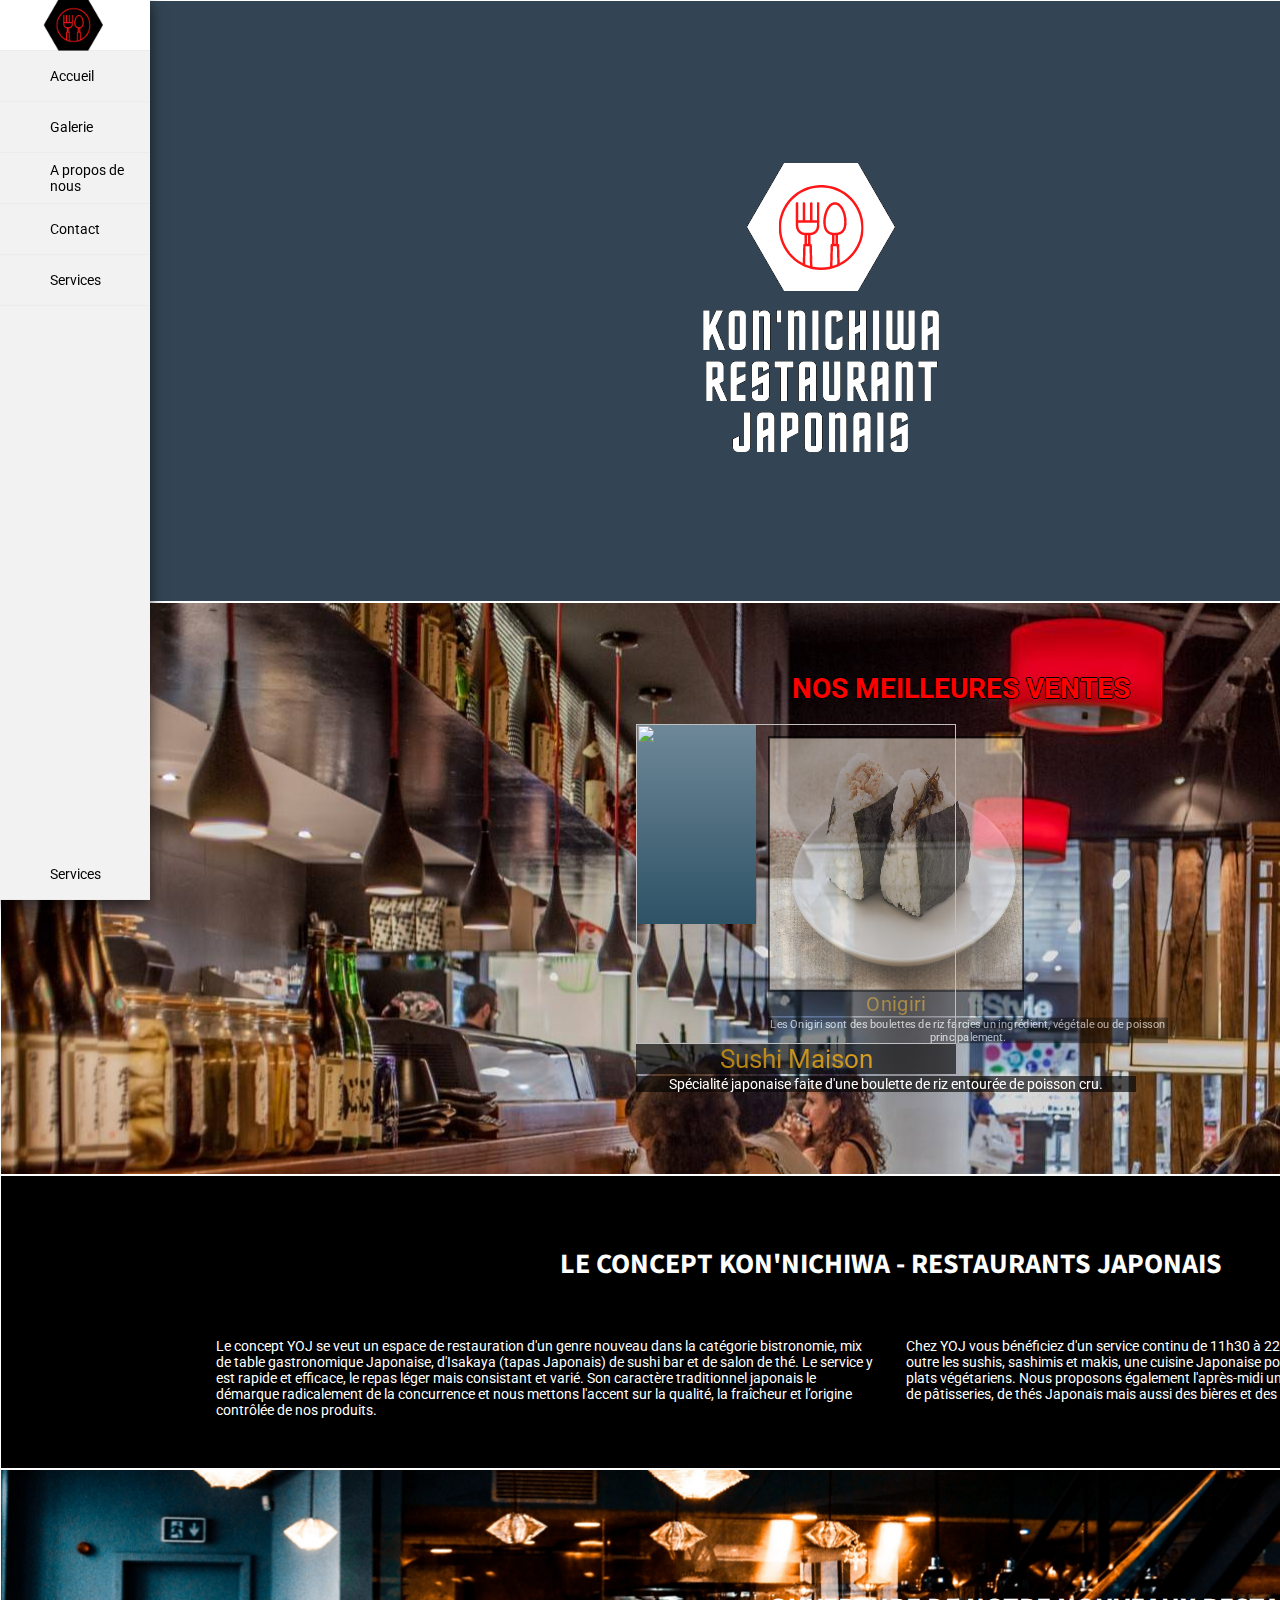
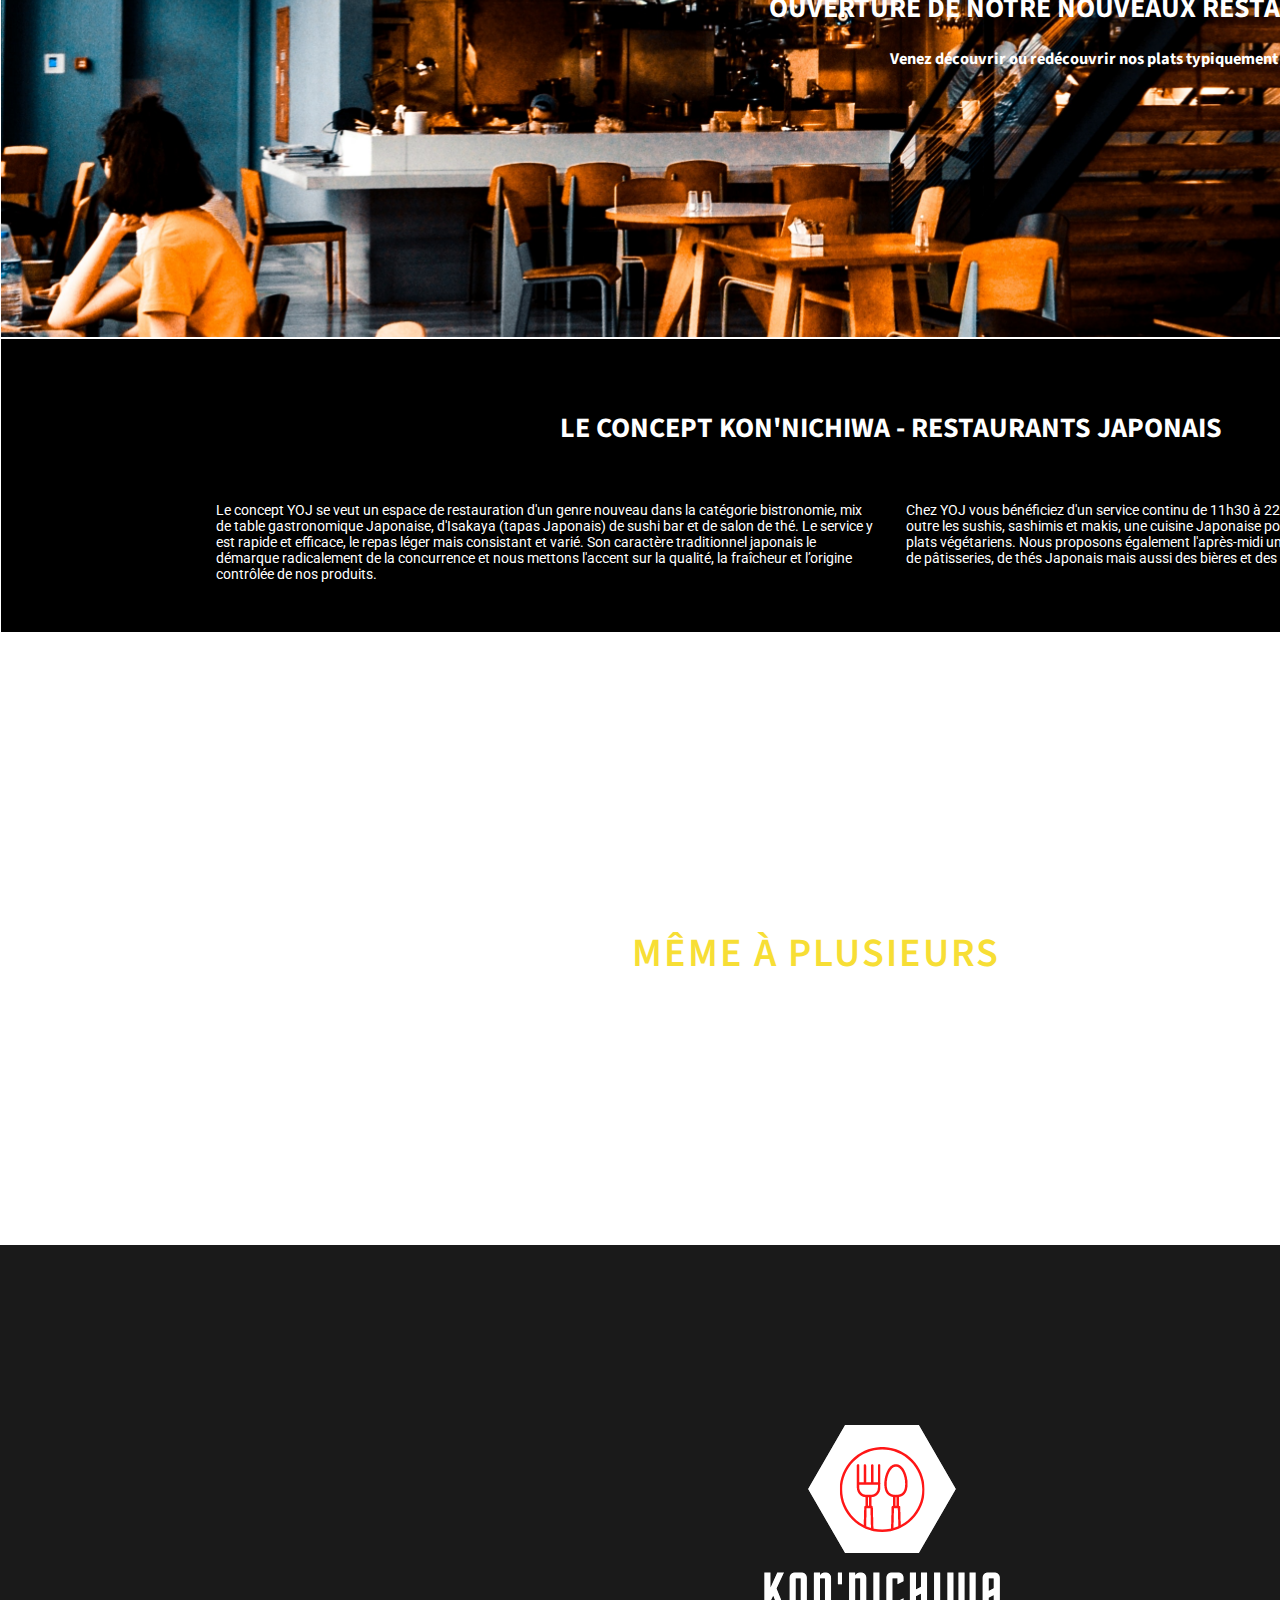
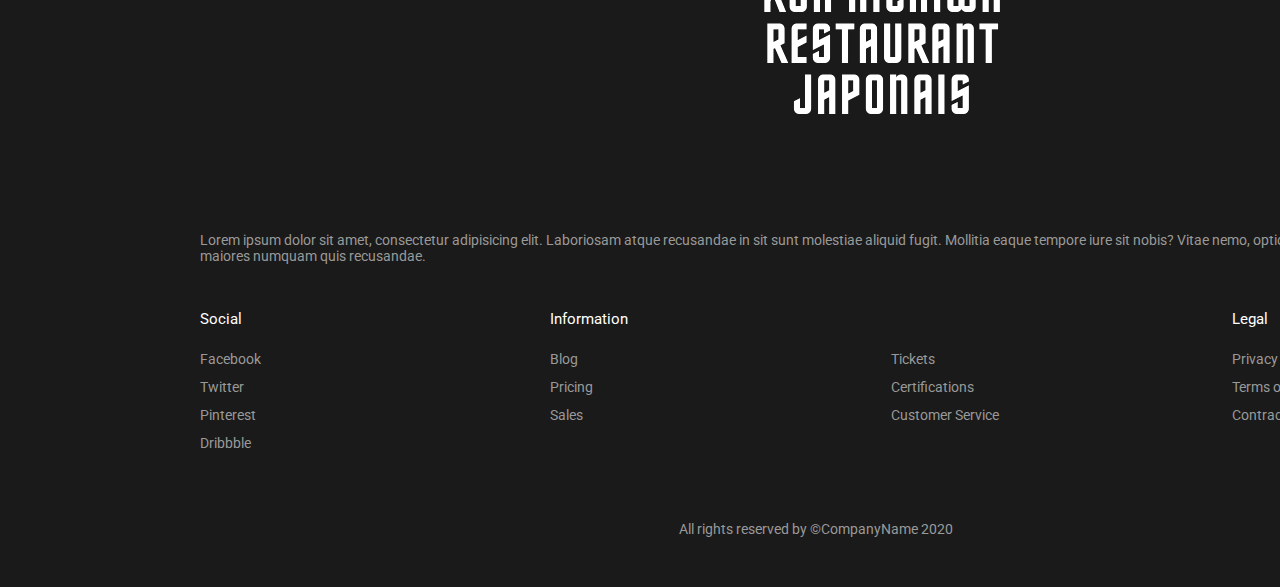
==== commit 2d37fcf0: "Simon" ====
--- a/Index.html
+++ b/Index.html
@@ -101,12 +101,6 @@
 	</section>
 	
 
-
-
-
-
-
-
   <section id="hero3">
 	<div class="container-fluid">	
 		<div class="row">
@@ -121,6 +115,39 @@
 		</div>
 	</div>	
 
+  </section> 
+
+  <section id="hero4">
+	<div class="container-fluid">	
+		<div class="row">
+				<h1 class="h101">OUVERTURE DE NOTRE NOUVEAUX RESTAURANT A LILLE</h1>
+				<h3 class="h301">Venez découvrir ou redécouvrir nos plats typiquement japonais</h3>
+		</div>
+	</div>	
+
+  </section> 
+
+  <section id="hero5">
+	<div class="container-fluid">	
+		<div class="row">
+				<h1 class="h101">LE CONCEPT KON'NICHIWA - RESTAURANTS JAPONAIS</h1>
+				<h4>SALUT A TOUS LES POTES.</h4>
+				<div class="col-sm-6 col-md-6"> 
+					<p class="concept">Le concept YOJ se veut un espace de restauration d'un genre nouveau dans la catégorie bistronomie, mix de table gastronomique Japonaise, d'Isakaya (tapas Japonais) de sushi bar et de salon de thé. Le service y est rapide et efficace, le repas léger mais consistant et varié. Son caractère traditionnel japonais le démarque radicalement de la concurrence et nous mettons l'accent sur la qualité, la fraîcheur et l’origine contrôlée de nos produits. </p>
+				</div>
+				<div class="col-sm-6 col-md-6"> 
+					<p class="concept">Chez YOJ vous bénéficiez d'un service continu de 11h30 à 22h selon les établissements et qui proposent outre les sushis, sashimis et makis, une cuisine Japonaise populaire de saison ainsi qu'un choix varié de plats végétariens. Nous proposons également l'après-midi une carte Brasserie/Salon de thé avec une offre de pâtisseries, de thés Japonais mais aussi des bières et des Sakés.</p>
+				</div>
+		</div>
+	</div>	
+</section>	
+
+  <section id="hero6">
+	<div class="block-content">
+		<p class="title-primary font-40">Même à plusieurs</p>
+		<p class="subtitle-primary">box à partager</p>
+		<br/><a href="https://www.planetsushi.fr/livraison-sushi/boxes-a-partager/" class="btn btn-bordered">Découvrez nos box</a>
+	</div>		
   </section> 
 
 	  <!--Footer-->
--- a/css/Navbar.css
+++ b/css/Navbar.css
@@ -165,6 +165,19 @@
   }
 }
 
+.Logo50 {
+		-webkit-animation: rotation 2s infinite linear;
+}
+
+@-webkit-keyframes rotation {
+		from {
+				-webkit-transform: rotateY(0deg);
+		}
+		to {
+				-webkit-transform: rotateY(359deg);
+		}
+}
+
 .navbar-title {
 background-image: url(../img/Logonavbar);
 }--- a/css/css.css
+++ b/css/css.css
@@ -8,6 +8,10 @@
     padding-bottom: 5rem;
     padding-left: 20rem;
     padding-right: 19rem;
+    border-width:1px;
+    border-style:solid;
+    border-color:rgb(255, 255, 255);
+   
 }
 
 #hero2 {
@@ -17,6 +21,10 @@
     padding-bottom: 25rem;
     padding-left: 65rem;
     padding-right: 5rem;
+    border-width:1px;
+    border-style:solid;
+    border-color:rgb(255, 255, 255);
+
 }
 
 #hero3 {
@@ -25,6 +33,49 @@
     padding-bottom: 5rem;
     padding-left: 20rem;
     padding-right: 5rem;
+    border-width:1px;
+    border-style:solid;
+    border-color:rgb(255, 255, 255);
+
+}
+
+#hero4 {
+    background-image: url(../img/open01.jpg);
+    background-size: 100%;
+    background-position-x: center;
+    background-position-y: 61% ;
+    background-repeat: no-repeat;   
+    padding-top: 10rem;
+    padding-bottom: 25rem;
+    padding-left: 65rem;
+    padding-right: 5rem;
+    border-width:1px;
+    border-style:solid;
+    border-color:rgb(255, 255, 255);
+
+}
+
+#hero5 {
+    background-color: rgb(0, 0, 0);
+    padding-top: 5rem;
+    padding-bottom: 5rem;
+    padding-left: 20rem;
+    padding-right: 5rem;
+    border-width:1px;
+    border-style:solid;
+    border-color:rgb(255, 255, 255);
+
+}
+
+#hero6 {
+    background-image: url(../img/PHOTOBOX.png);
+    background-position-x: center;
+    background-size: cover;
+    padding-bottom: 20rem;
+    border-width:1px;
+    border-style:solid;
+    border-color:rgb(255, 255, 255);
+ 
 }
 
 .SectionGalerie{
@@ -59,6 +110,20 @@
     text-shadow: -1px 0 black, 0 1px black, 1px 0 black, 0 -1px black;
 }
 
+h1.h103
+{
+    color: red;
+    text-align: center;
+    text-shadow: -1px 0 black, 0 1px black, 1px 0 black, 0 -1px black;   
+}
+
+h3.h301
+{
+    color: rgb(255, 255, 255);
+    text-align: center;
+    font-family: "Source Sans Pro",sans-serif;
+}
+
 .border01
 {
     background-color: #000000a1;
@@ -72,3 +137,70 @@
     width: 500px;
 }
 
+.img01
+{
+    width: 100%;
+}
+
+.img02
+{
+    width: 100%;
+}
+
+.block-content
+{
+    text-align: center;
+    padding-top: 30rem;
+}
+
+.font-40
+{
+    font-size: 40px;
+    line-height: 40px;
+}
+
+.title-primary
+{
+    color: #F7DE35;
+    font-weight: 600;
+    letter-spacing: 0.05em;
+    text-transform: uppercase;
+    font-family: "Source Sans Pro",sans-serif;
+}
+
+.btn
+{
+    border-radius: 7px;
+    height: 30px;
+    line-height: 30px;
+    box-shadow: initial!important;
+    font-weight: 700;
+    padding: 0 25px;
+    text-transform: uppercase;
+    font-size: 12px;
+    vertical-align: bottom;
+    letter-spacing: 2px;
+    display: inline-block;
+    touch-action: manipulation;
+    cursor: pointer;
+    user-select: none;
+}
+
+
+.btn-bordered 
+{
+    background:none;
+    color: #FFF;
+    border: 1px #FFF solid;
+}
+
+.subtitle-primary
+{
+    color: #fff;
+    font-size: 24px;
+    font-weight: 300;
+    letter-spacing: 0.05em;
+    line-height: 24px;
+    text-transform: uppercase;
+    font-family: "Source Sans Pro",sans-serif;
+}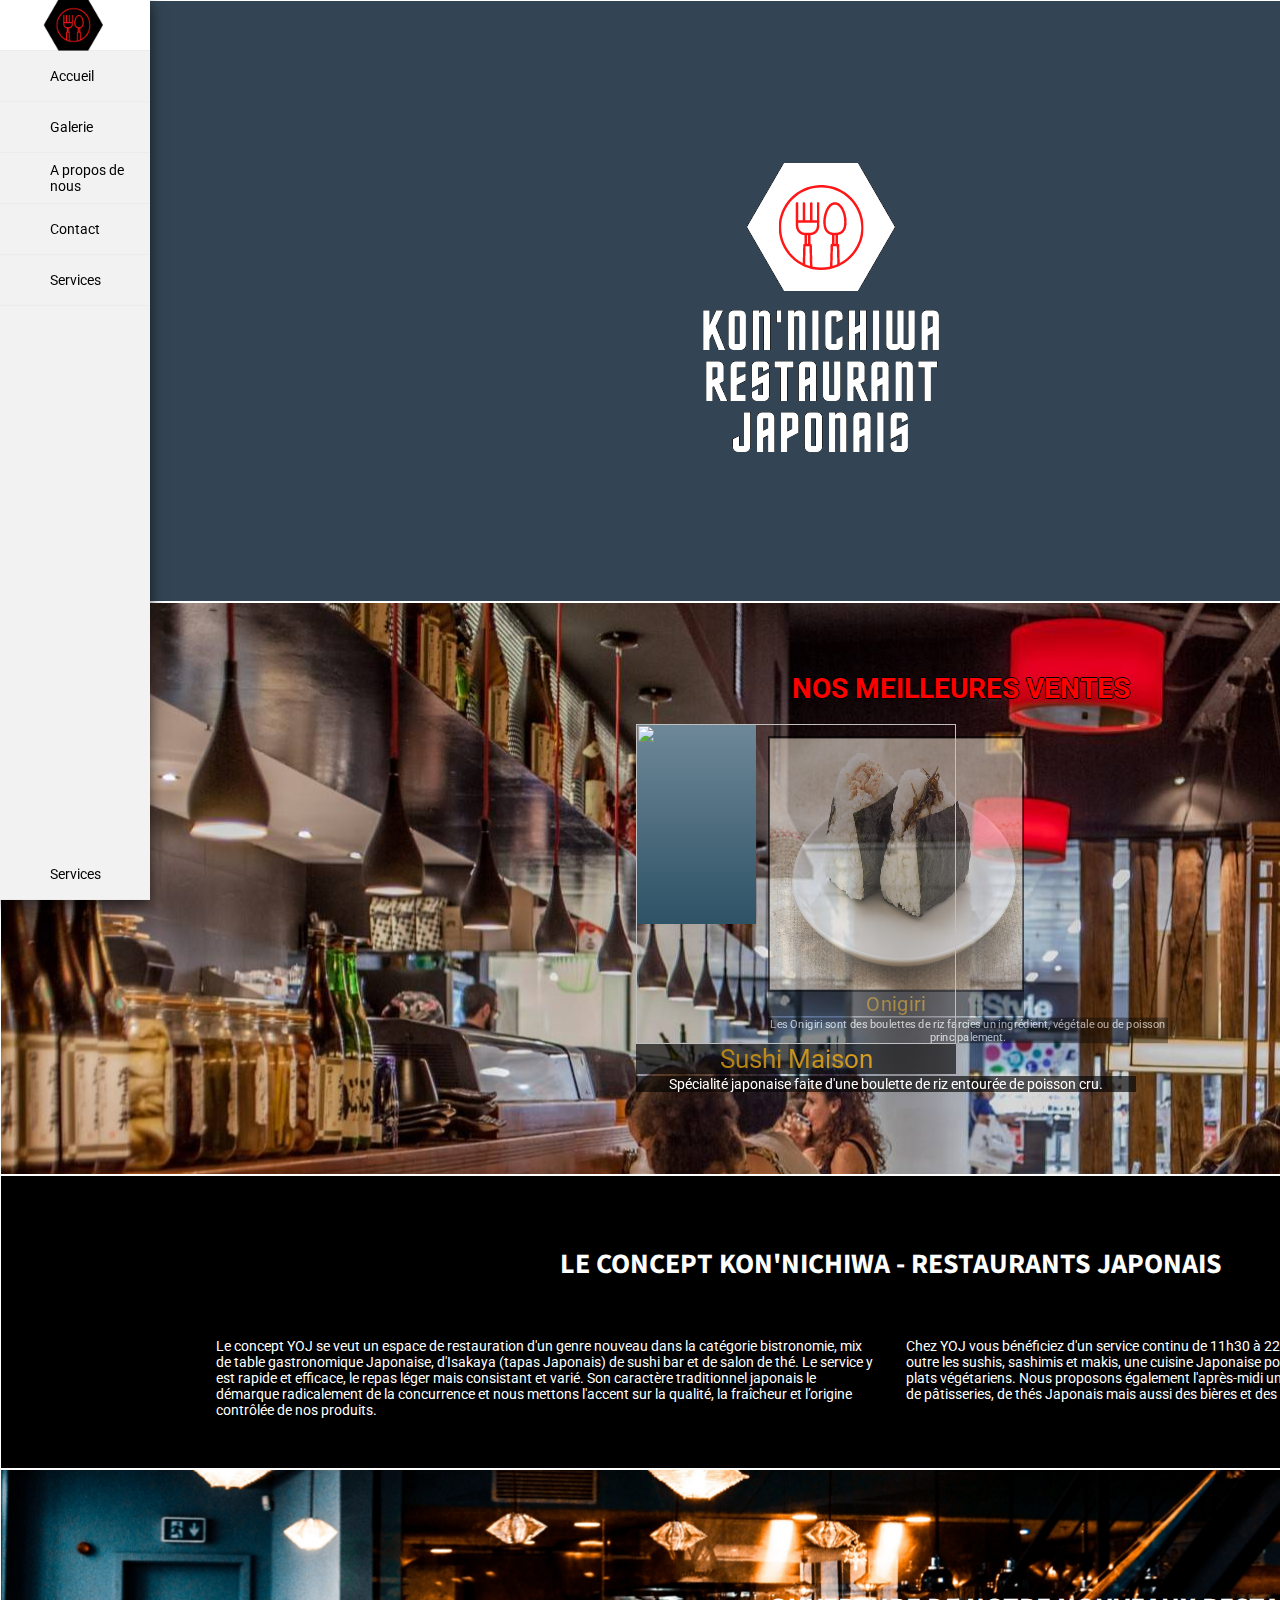
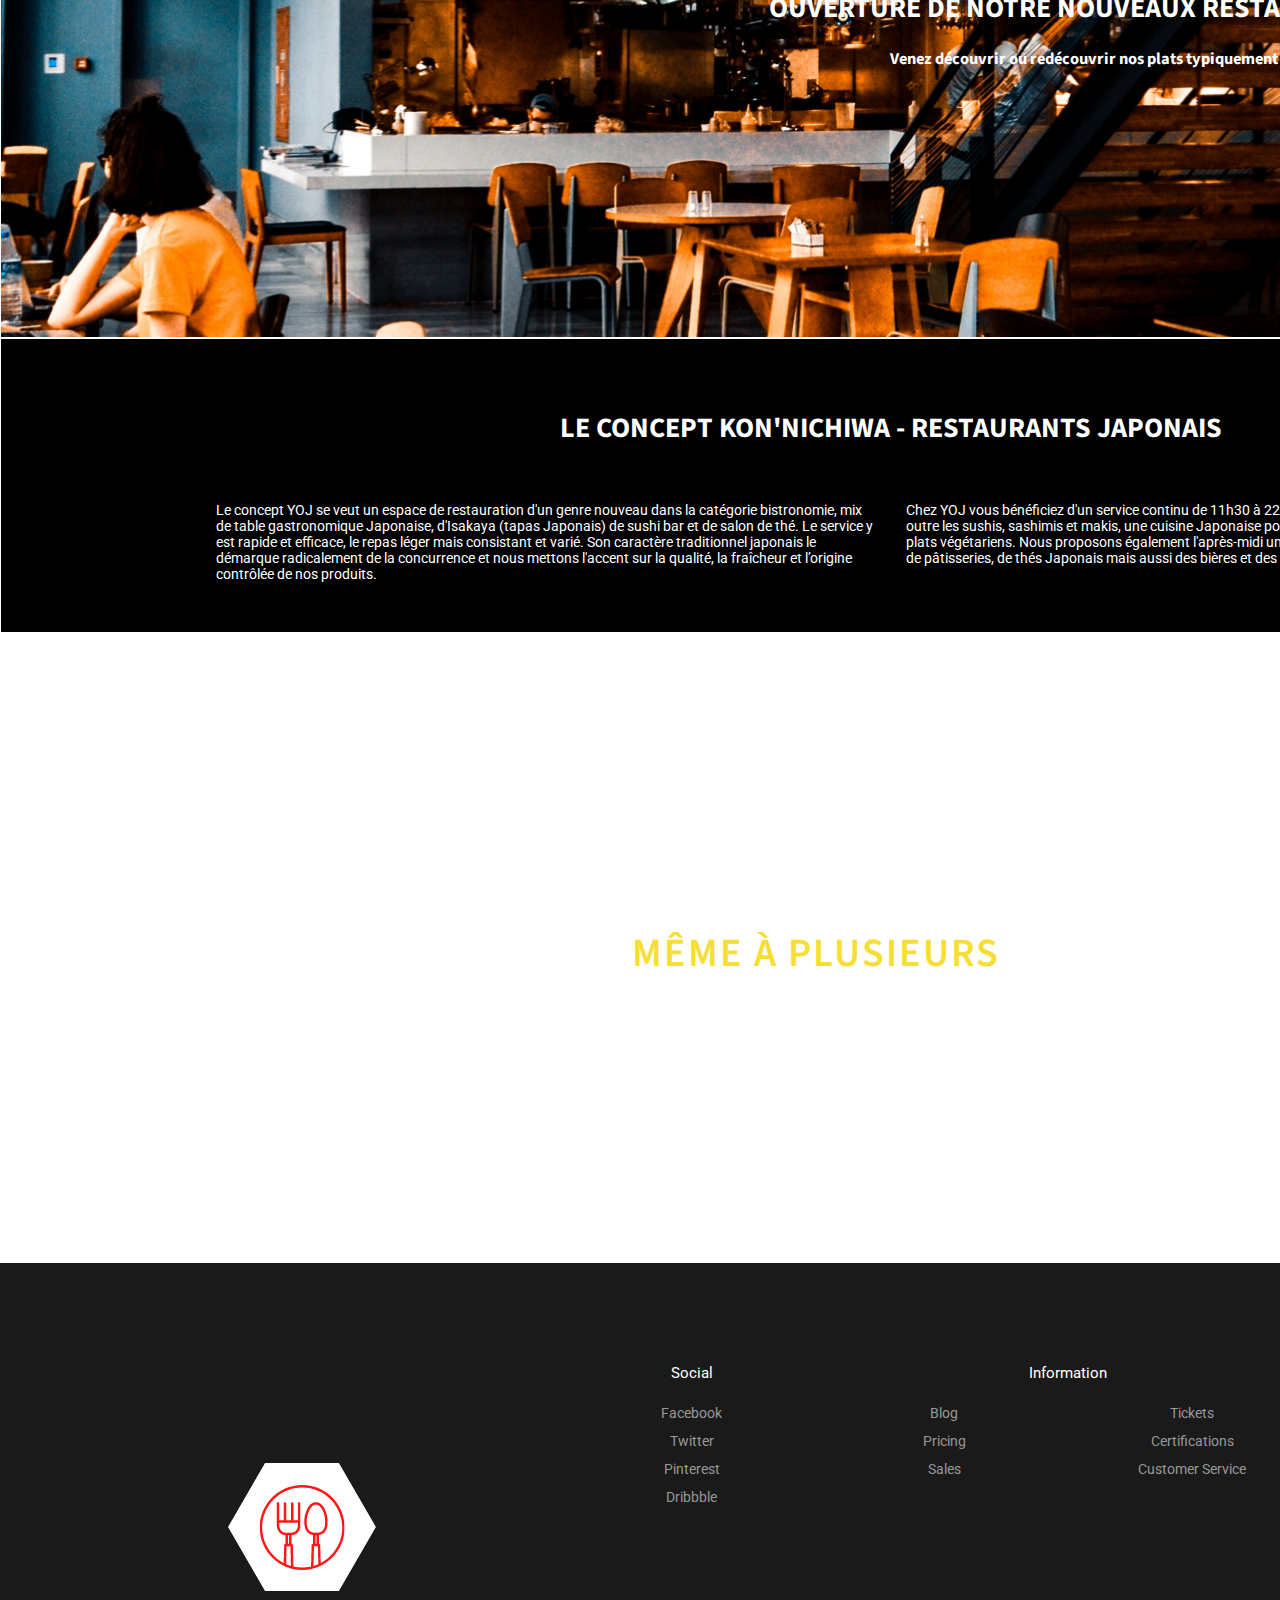
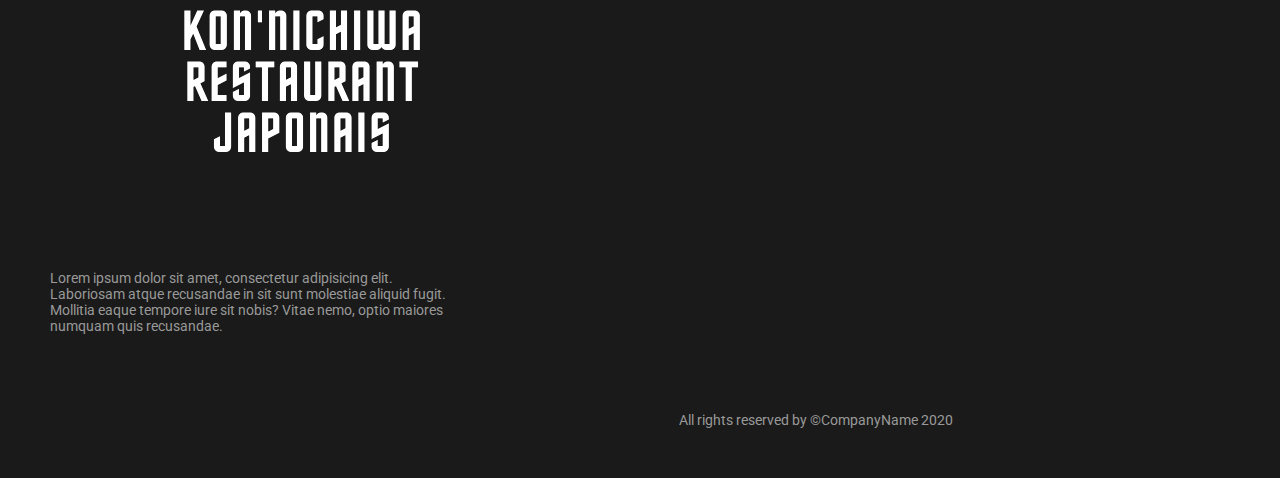
==== commit 7a25d8cf: "Update Index.html" ====
--- a/Index.html
+++ b/Index.html
@@ -146,7 +146,7 @@
 	<div class="block-content">
 		<p class="title-primary font-40">Même à plusieurs</p>
 		<p class="subtitle-primary">box à partager</p>
-		<br/><a href="https://www.planetsushi.fr/livraison-sushi/boxes-a-partager/" class="btn btn-bordered">Découvrez nos box</a>
+		<br/><a href="Pages/Gallerie.html" class="btn btn-bordered">Découvrez nos box</a>
 	</div>		
   </section> 
 
--- a/css/carousel.css
+++ b/css/carousel.css
@@ -142,6 +142,8 @@
 }
 input {
   line-height: normal;
+  margin-left: 38px;
+  margin-bottom: 5px;
 }
 input[type="checkbox"],
 input[type="radio"] {
--- a/css/Footer.css
+++ b/css/Footer.css
@@ -29,6 +29,7 @@
     padding: 50px;
     color: #fff;
     background-color: #1a1a1a;
+    margin-top: 18px;
     }
     
     .footer > * {
@@ -61,11 +62,13 @@
     .r-footer {
     display: flex;
     flex-flow: row wrap;
+    width: 50%;
     }
     
     .r-footer > * {
     flex: 1 50%;
     margin-right: 1.25em;
+    text-align: center;
     }
     
     .box a {
@@ -84,13 +87,24 @@
     }
     .allfooter
     {
-        margin-left: 150px;
+      column-count: 3; 
+      display: inline-flex;
+      padding-top: 20px;
     }
     
     .l-footer p {
     padding-right: 20%;
     color: #999;
     }   
+
+    #resto {
+      text-align: center;
+      width: 50%;
+  }
+
+  .container-resto {
+    text-align: center;
+  }
     
     @media screen and (min-width: 600px) {
     .r-footer > * {
@@ -110,15 +124,32 @@
     }
     }
 
-#Gmail{
-  width:15%;
-}
+    @media screen and (max-width: 600px) {
+      .features {
+        display: none;
+      }  
+  
+      #resto {
+        display: none;
+      }
+  
+      .r-footer > * {
+        flex: 1;
+      }
+  
+      .r-footer {
+        flex: 2 0px;
+      }
+  
+      .box {
+        font-size: 120%;
+      }
+      }
+     
+      @media screen and (min-width: 1440px) {
+        #resto {
+          text-align: center;
+        }
+      }
 
-#Facebook{
-  width:15%
-}
 
-#Instagram{
-  width:15%
-}
-    
--- a/css/css.css
+++ b/css/css.css
@@ -203,4 +203,14 @@
     line-height: 24px;
     text-transform: uppercase;
     font-family: "Source Sans Pro",sans-serif;
-}+}
+
+.row2 {
+    text-align: center;
+}
+
+.border04
+{
+    background-color: #000000a1;
+    width: 430px;
+}
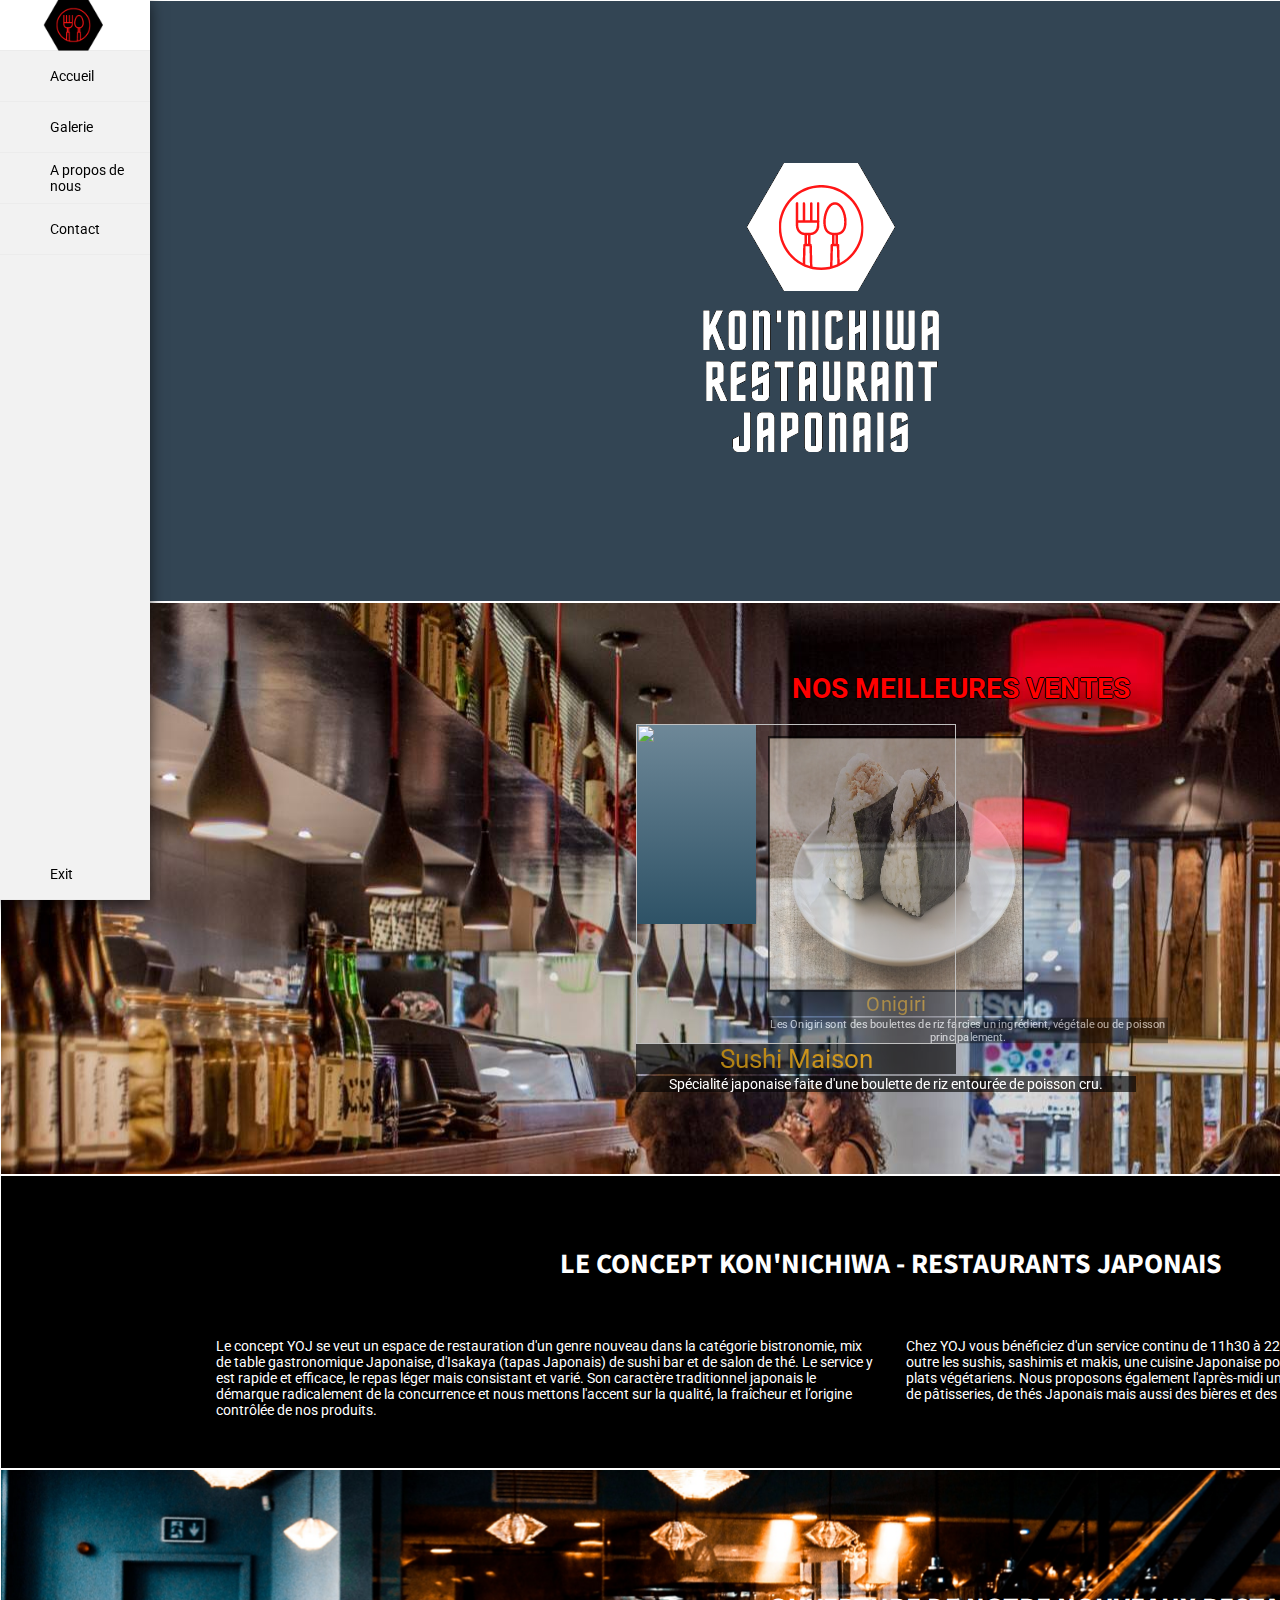
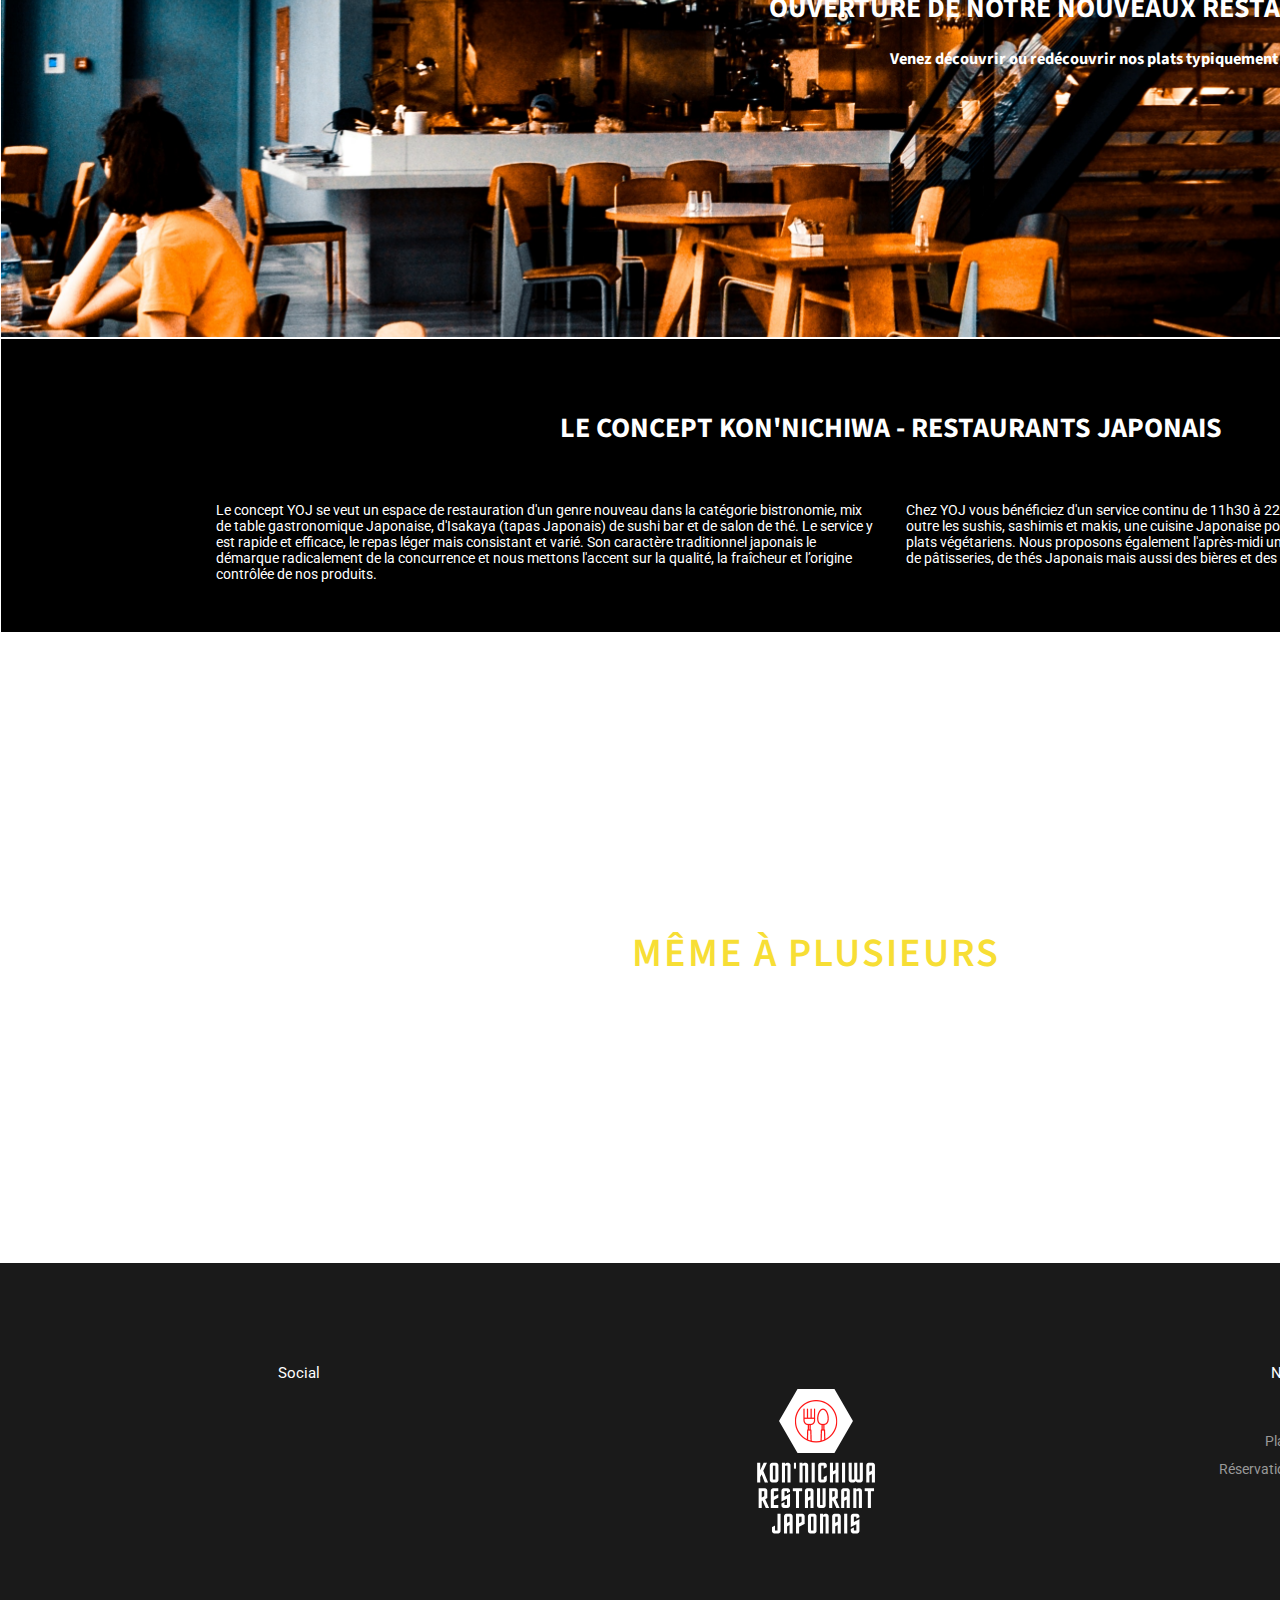
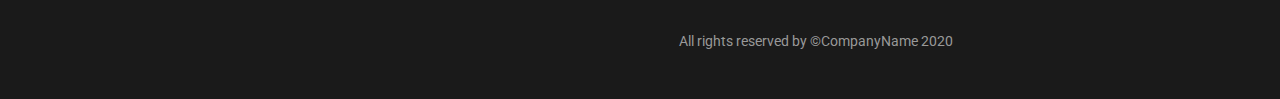
==== commit c7f2b967: "Update Index.html" ====
--- a/Index.html
+++ b/Index.html
@@ -21,57 +21,58 @@
 	</head>
 
 <body>
- <!-- Fixed navbar -->
  <div class="container-fluid">
-	 <div class="row">
- <nav class="navbar">
-	<ul class="navbar-menu">
-		<li class="navbar-item logo">
-			<a href="#Icon" class="navbar-link">
-			  <span class="navbar-title"><img class="Logo50" alt="Logo corporation" src="img/Logo5.png"></span>
-			  <i class="fas fa-chevron-right navbar-icon"></i>
-			</a>
-		</li>
-	  <li class="navbar-item">
-		<a href="Index.html" class="navbar-link">
-		  <i class="fas fa-folder navbar-icon"></i>
-		  <span class="navbar-title">Accueil</span>
-		</a>
-	  </li>
-	  <li class="navbar-item">
-		<a href="Pages/Galerie.html" class="navbar-link">
-		  <i class="fas fa-bell navbar-icon"></i>
-		  <span class="navbar-title">Galerie</span>
-		</a>
-	  </li>
-	  <li class="navbar-item">
-		<a href="Pages/AboutUs.html" class="navbar-link">
-		  <i class="fas fa-user navbar-icon"></i>
-		  <span class="navbar-title">A propos de nous</span>
-		</a>
-	  </li>
-	  <li class="navbar-item">
-		<a href="Pages/Contact.html" class="navbar-link">
-		  <i class="fas fa-phone navbar-icon"></i>
-		  <span class="navbar-title">Contact</span>
-		</a>
-	  </li>
-	  <li class="navbar-item">
-		<a href="Pages/Services.html" class="navbar-link">
-		  <i class="fas fa-phone navbar-icon"></i>
-		  <span class="navbar-title">Services</span>
-		</a>
-	  </li>	  
-	  <li class="navbar-item">
-		<a href="#Services" class="navbar-link">
-		  <i class="fas fa-sign-out-alt navbar-icon"></i>
-		  <span class="navbar-title">Services</span>
-		</a>
-	  </li>
-	</ul>
-  </nav>
-</div> 
-</div>
+        <!--container-fluid permet de définir un conteneur de taille fluide,
+        c'est-à-dire un conteneur dont la taille va changer en même temps que celle de la fenêtre de vos visiteurs.
+        Un conteneur défini avec . container-fluid occupera toujours 100% de la largeur disponible.-->
+        <!--Fluid container allow to definite a container with a fluid width
+        It's mean a container who the width gonna change with the same time as the window of visitors.
+        A fluid container gonna take all the time 100% of width .-->
+     	 <div class="row">
+      <!-- Row sert a definir une nouvelle ligne de grille-->
+        <nav class="navbar">
+     	<ul class="navbar-menu">
+     		<li class="navbar-item logo">
+     			<a href="#Icon" class="navbar-link">
+     			  <span class="navbar-title"><img class="Logo50" alt="Logo corporation" src="img/Logo5.png"></span>
+     			  <i class="fas fa-chevron-right navbar-icon"></i>
+     			</a>
+     		</li>
+     	  <li class="navbar-item">
+     		<a href="Index.html" class="navbar-link">
+     		  <i class="fas fa-folder navbar-icon"></i>
+     		  <span class="navbar-title">Accueil</span>
+     		</a>
+     	  </li>
+     	  <li class="navbar-item">
+     		<a href="Pages/Galerie.html" class="navbar-link">
+     		  <i class="fas fa-bell navbar-icon"></i>
+     		  <span class="navbar-title">Galerie</span>
+     		</a>
+     	  </li>
+     	  <li class="navbar-item">
+     		<a href="Pages/AboutUs.html" class="navbar-link">
+     		  <i class="fas fa-user navbar-icon"></i>
+     		  <span class="navbar-title">A propos de nous</span>
+     		</a>
+     	  </li>
+     	  <li class="navbar-item">
+     		<a href="Pages/Contact.html" class="navbar-link">
+     		  <i class="fas fa-phone navbar-icon"></i>
+     		  <span class="navbar-title">Contact</span>
+     		</a>
+     	  </li>
+     	  </li>
+     	  <li class="navbar-item">
+     		<a href="#Titre" class="navbar-link">
+     		  <i class="fas fa-sign-out-alt navbar-icon"></i>
+     		  <span class="navbar-title">Exit</span>
+     		</a>
+     	  </li>
+     	</ul>
+       </nav>
+     </div>
+     </div>
 
 
   <section id="hero">
@@ -150,54 +151,44 @@
 	</div>		
   </section> 
 
-	  <!--Footer-->
-	  <footer class="footer">
+	<!--Footer, 3 columns (2 on tablet & smartphone), with awesomes fonts icons-->
+	<footer class="footer">
 		<div class="allfooter">
-		<div class="l-footer">
-		<h1>
-		<img src="img/Restaurant.png" alt=""></h1>
-		<p>
-		Lorem ipsum dolor sit amet, consectetur adipisicing elit. Laboriosam atque recusandae in sit sunt molestiae aliquid fugit. Mollitia eaque tempore iure sit nobis? Vitae nemo, optio maiores numquam quis recusandae.</p>
-		</div>
-		<ul class="r-footer">
-		<li>
-		  <h2>
-		Social</h2>
-		<ul class="box">
-		<li><a href="#">Facebook</a></li>
-		<li><a href="#">Twitter</a></li>
-		<li><a href="#">Pinterest</a></li>
-		<li><a href="#">Dribbble</a></li>
-		</ul>
-		</li>
-		<li class="features">
-		  <h2>
-		Information</h2>
-		<ul class="box h-box">
-		<li><a href="#">Blog</a></li>
-		<li><a href="#">Pricing</a></li>
-		<li><a href="#">Sales</a></li>
-		<li><a href="#">Tickets</a></li>
-		<li><a href="#">Certifications</a></li>
-		<li><a href="#">Customer Service</a></li>
-		</ul>
-		</li>
-		<li>
-		  <h2>
-		Legal</h2>
-		<ul class="box">
-		<li><a href="#">Privacy Policy</a></li>
-		<li><a href="#">Terms of Use</a></li>
-		<li><a href="#">Contract</a></li>
-		</ul>
-		</li>
-		</ul>		
-	</div>		
+			<ul class="r-footer">
+				<ul>
+					<li>
+						<h2> Social</h2>
+						<ul class="box">
+							<li><a href="https://fr-fr.facebook.com/" class="fab fa-facebook"></a></li>
+							<li><a href="https://twitter.com/?lang=fr" class="fab fa-twitter"></a></li>
+							<li><a href="https://www.pinterest.fr/" class="fab fa-pinterest"></a></li>
+							<li><a href="https://www.instagram.com/?hl=fr" class="fab fa-instagram"></a></li>
+						</ul>
+					</li>
+				</ul>
+			</ul>
+			<div class="container-resto">
+				<img id="resto" src="img/Restaurant.png" alt="Le restaurant">
+			</div>
+			<ul class="r-footer">
+				<ul>
+					<li>
+						<h2> Nos services</h2>
+						<ul class="box">
+							<li><a href="#" class="fas fa-motorcycle"> &nbsp;Livraison</a></li>
+							<li><a href="#" class="fas fa-utensils"> &nbsp;Plats à emporter</a></li>
+							<li><a href="#" class="fas fa-phone"> &nbsp;Réservations au 00 00 00 00 00</a></li>
+						</ul>
+					</li>
+				</ul>
+			</ul>
+		</div>
 		<div class="b-footer">
-		<p>
-		All rights reserved by ©CompanyName 2020 </p>
-		</div>
-		</footer>
+			<p>
+				All rights reserved by ©CompanyName 2020
+			</p>
+		</div>
+	</footer>
 	
 	
 
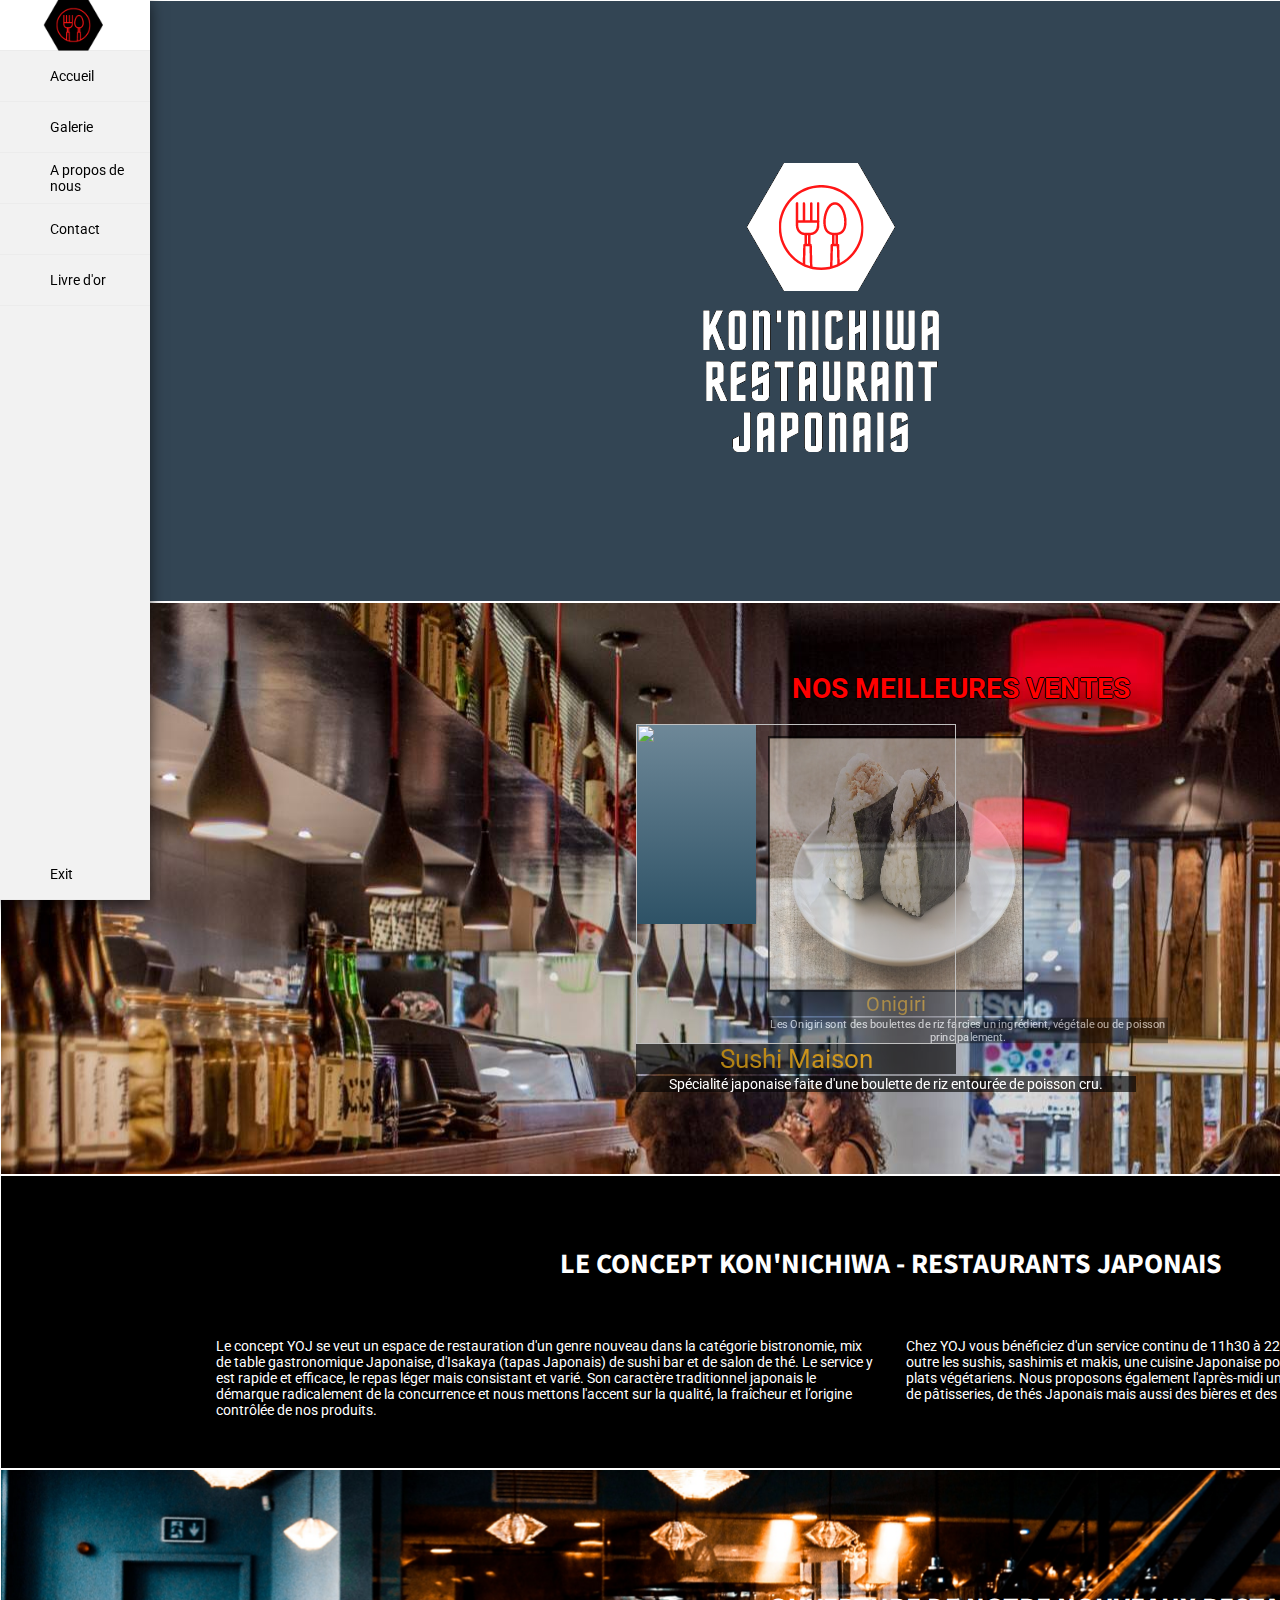
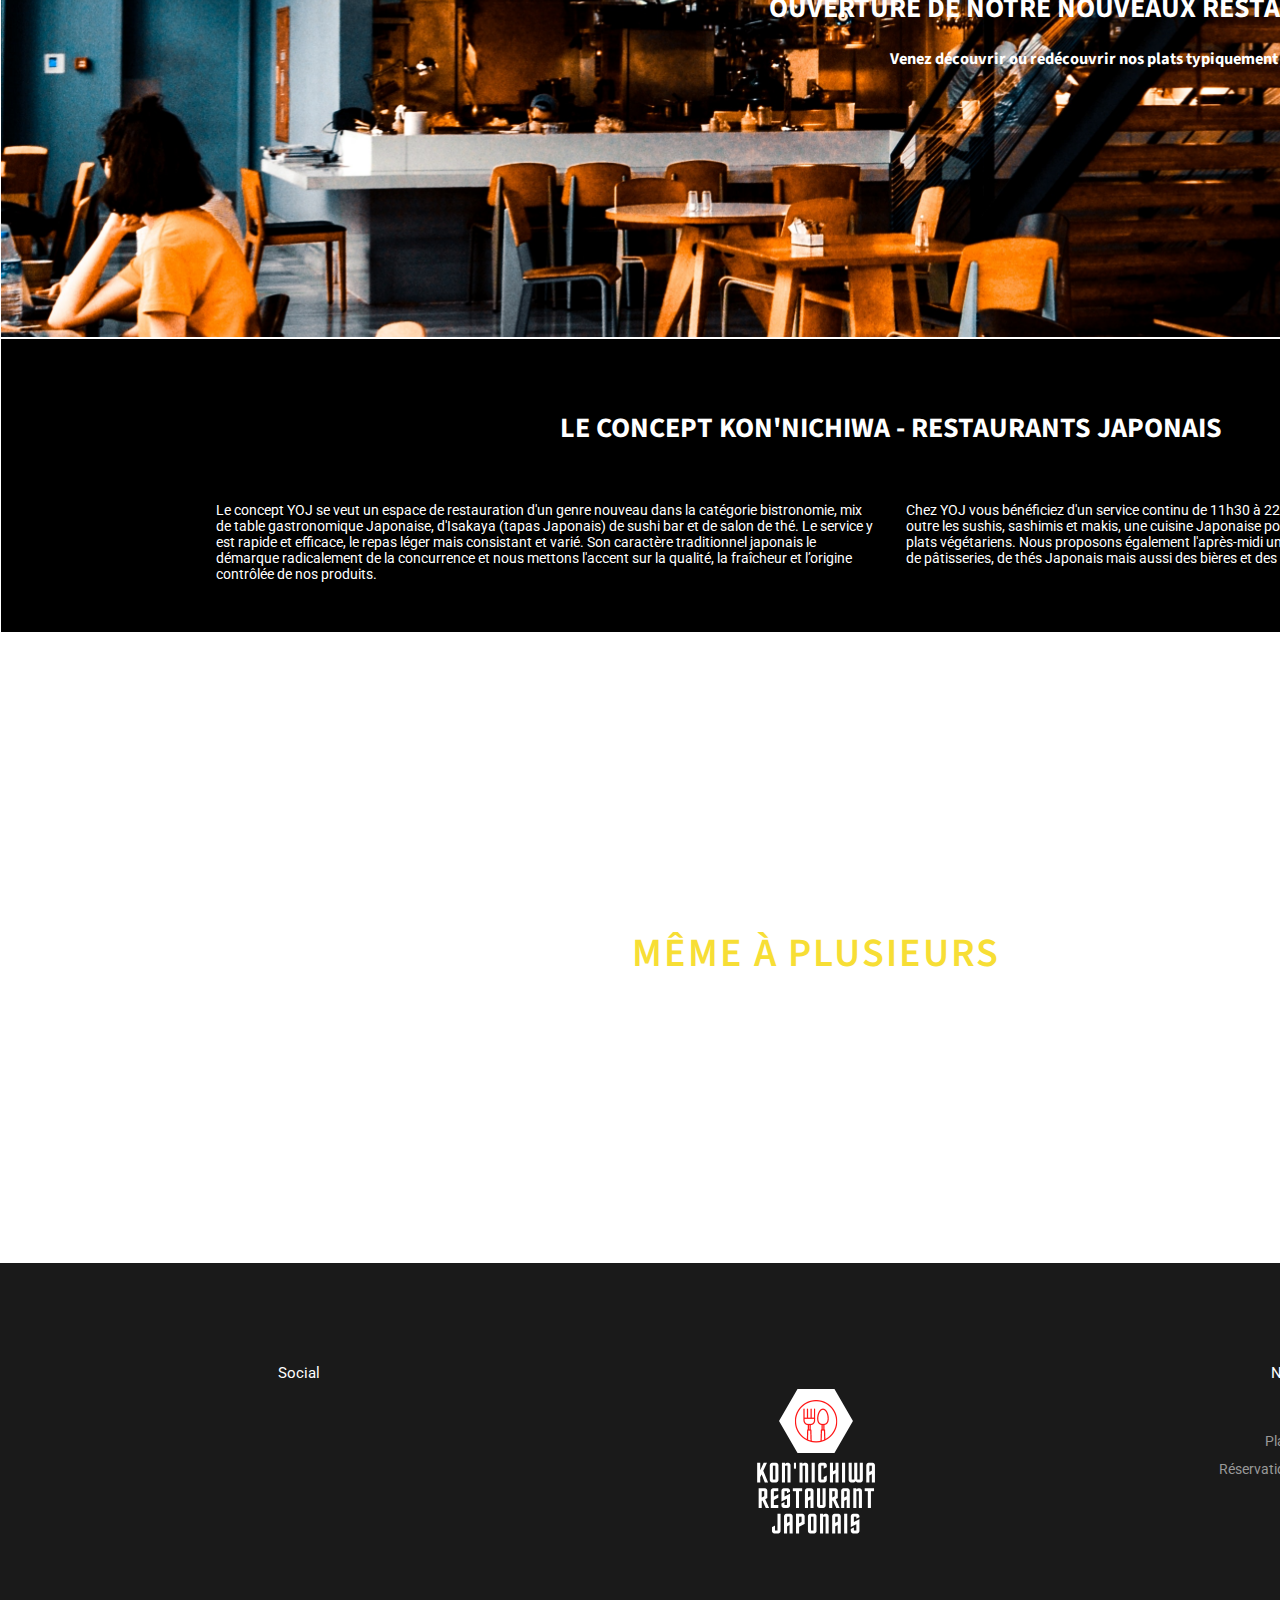
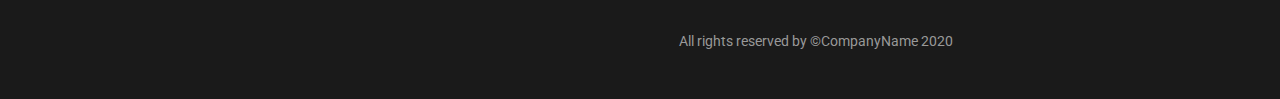
==== commit ac3ffec2: "Update Index.html" ====
--- a/Index.html
+++ b/Index.html
@@ -63,6 +63,12 @@
      		</a>
      	  </li>
      	  </li>
+	<li class="navbar-item">
+			<a href="Pages/LivreDor.html" class="navbar-link">
+			  <i class="fas fa-book-open navbar-icon"></i>
+			  <span class="navbar-title">Livre d'or</span>
+			</a>
+		  </li>	
      	  <li class="navbar-item">
      		<a href="#Titre" class="navbar-link">
      		  <i class="fas fa-sign-out-alt navbar-icon"></i>
